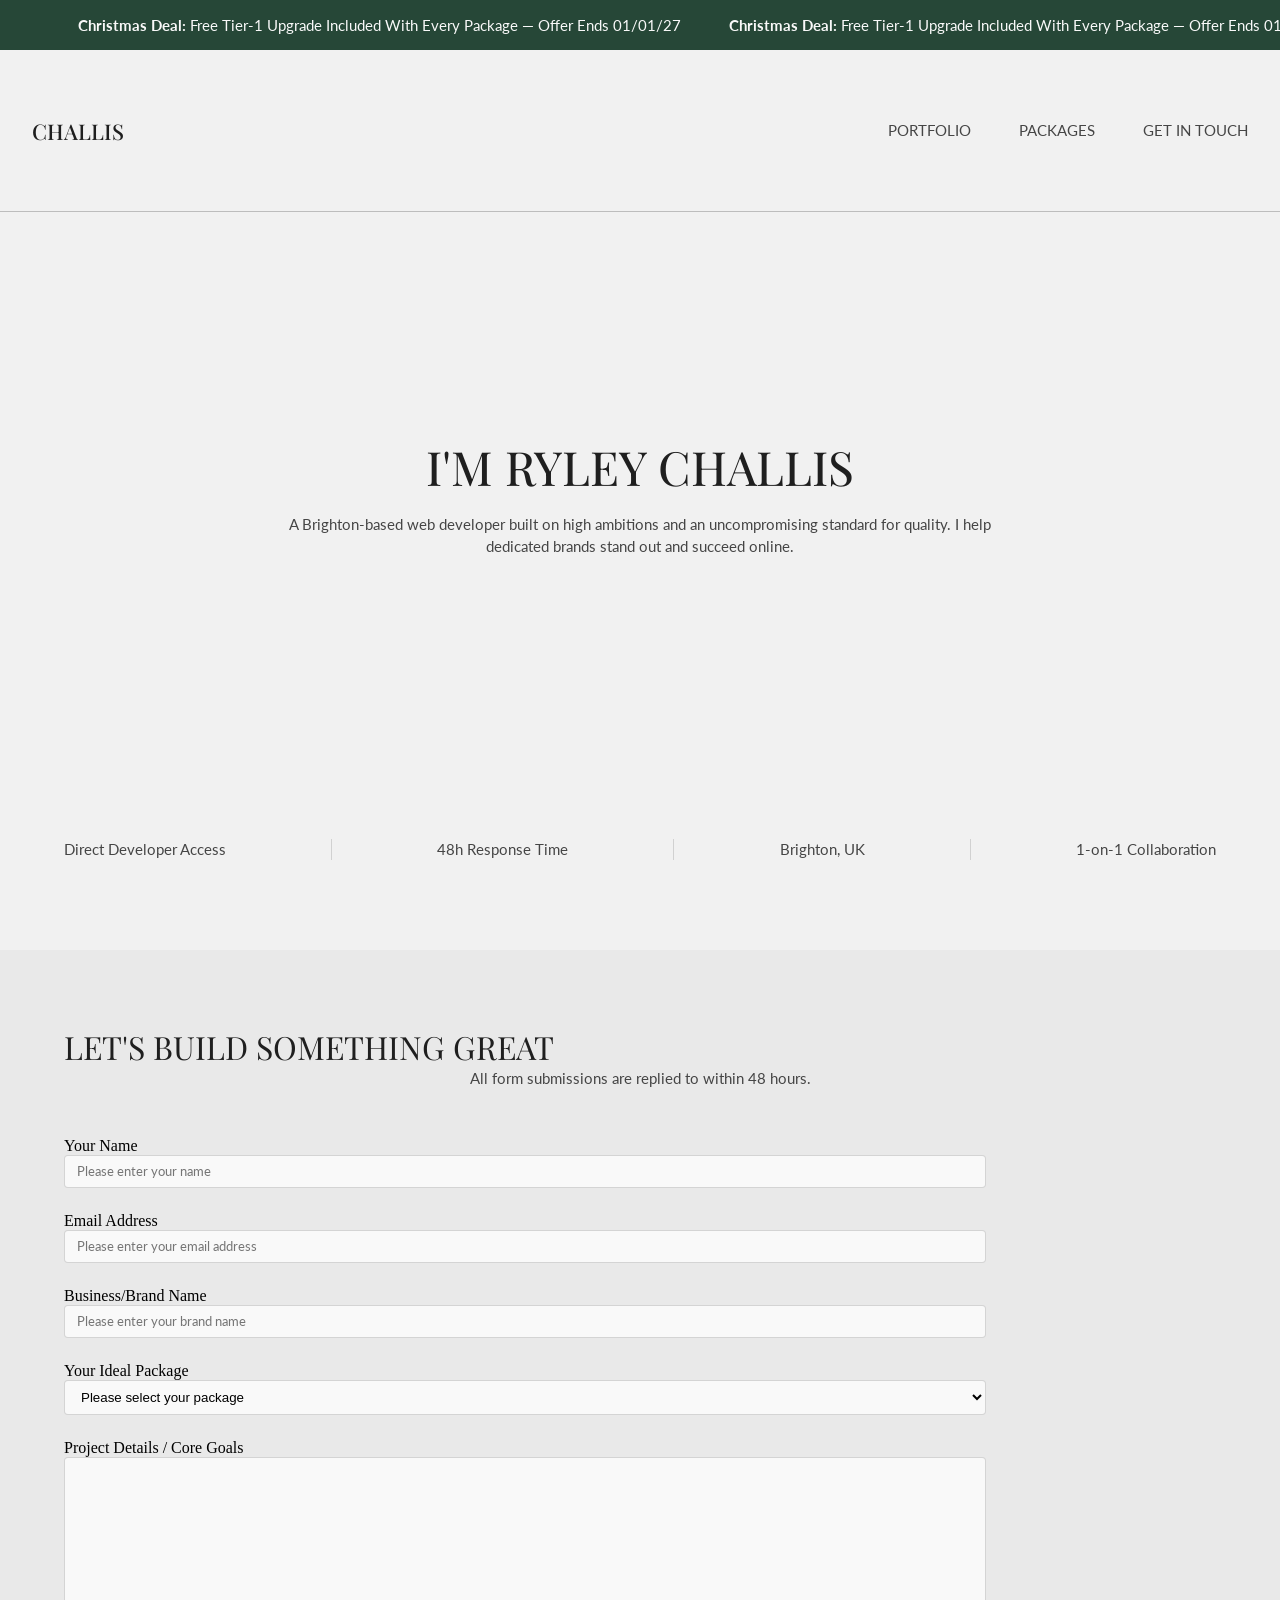
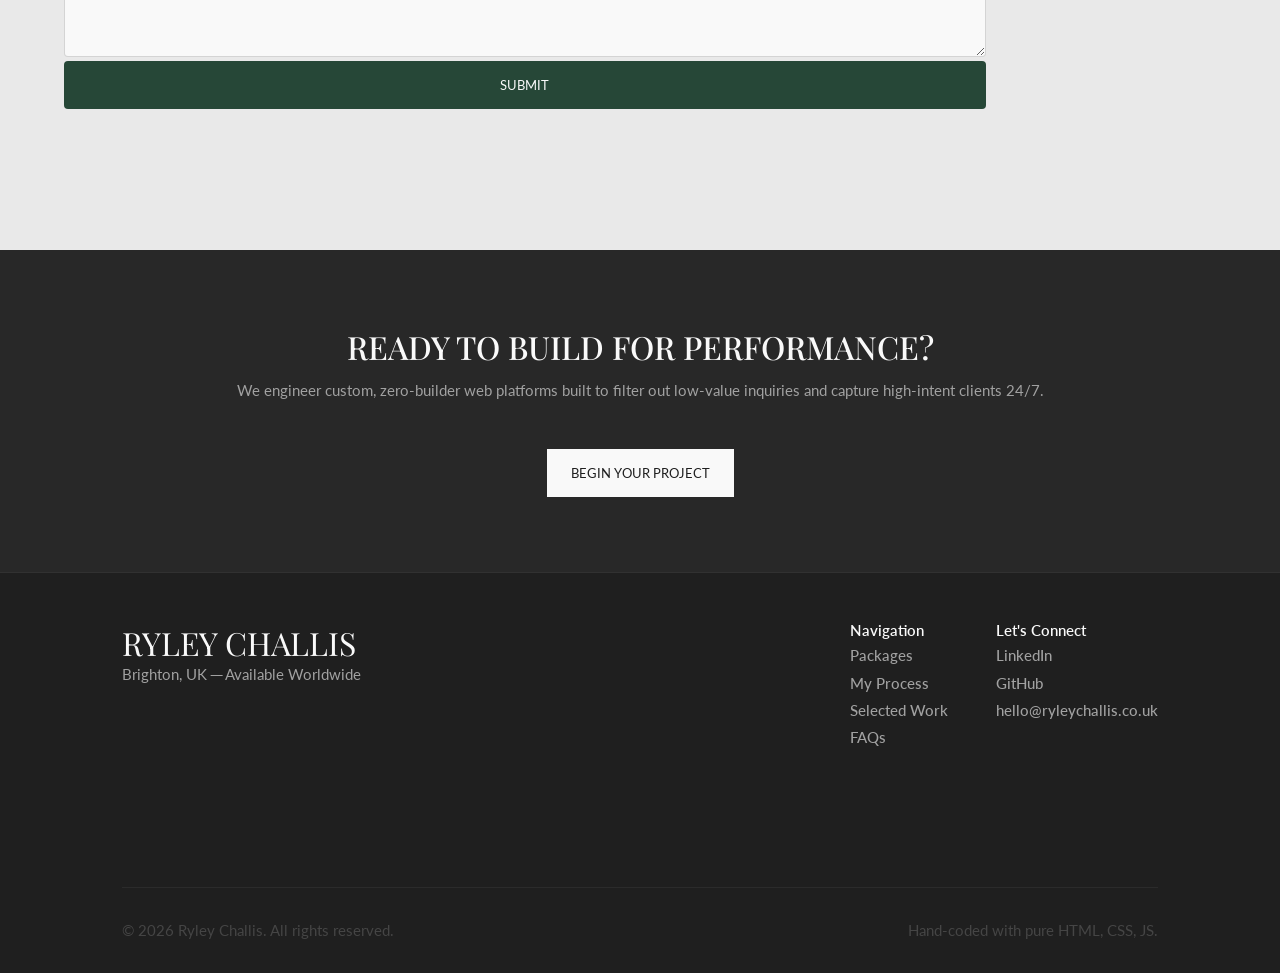
==== contact.html @ 51421d98 "Remove media print and onload to CSS fie links due to decreased performance score" ====
<!DOCTYPE html>
<html lang="en">
<head>
    <meta charset="UTF-8">
    <meta name="viewport" content="width=device-width, initial-scale=1.0">
    <title>Get in Touch | Ryley Challis</title>

    <link rel="preconnect" href="https://fonts.googleapis.com">
    <link rel="preconnect" href="https://fonts.gstatic.com" crossorigin>
    <link href="https://fonts.googleapis.com/css2?family=Lato:ital,wght@0,100;0,300;0,400;0,700;0,900;1,100;1,300;1,400;1,700;1,900&family=Playfair+Display:ital,wght@0,400..900;1,400..900&display=swap" rel="stylesheet">

    <meta name="description" content="Elite digital foundations engineered from scratch for high-intent hospitality and service brands.">

    <link rel="preconnect" href="https://fonts.googleapis.com">
    <link rel="preconnect" href="https://fonts.gstatic.com" crossorigin>
    <link href="https://fonts.googleapis.com/css2?family=Lato:ital,wght@0,100;0,300;0,400;0,700;0,900;1,100;1,300;1,400;1,700;1,900&family=Playfair+Display:ital,wght@0,400..900;1,400..900&display=swap" rel="stylesheet">

    <meta property="og:type" content="website">
    <meta property="og:url" content="https://ryleychallis.co.uk/">
    <meta property="og:site_name" content="Ryley Challis">
    <meta property="og:title" content="Ryley Challis | High-Performance Web Development">
    <meta property="og:description" content="Elite web architecture engineered from scratch for high-intent hospitality and service brands.">
    <meta property="og:image" content="https://ryleychallis.co.uk/assets/opengraph.webp">

    <meta name="twitter:card" content="summary_large_image">
    <meta name="twitter:title" content="Ryley Challis | High-Performance Web Development">
    <meta name="twitter:description" content="Elite web architecture engineered from scratch for high-intent hospitality and service brands.">
    <meta name="twitter:image" content="https://ryleychallis.co.uk/assets/opengraph.webp">

    <link rel="apple-touch-icon" sizes="180x180" href="assets/apple-touch-icon.png">
    <link rel="icon" type="image/png" sizes="32x32" href="assets/favicon-32x32.png">
    <link rel="icon" type="image/png" sizes="16x16" href="assets/favicon-16x16.png">
    <link rel="manifest" href="assets/site.webmanifest">

    <link rel="preload" href="css/styles.css" as="style">
    <link rel="preload" href="css/nav.css" as="style">
    <link rel="preload" href="css/button.css" as="style">
    <link rel="preload" href="css/query.css" as="style">

    <link rel="stylesheet" href="css/styles.css">
    <link rel="stylesheet" href="css/nav.css">
    <link rel="stylesheet" href="css/button.css">
    <link rel="stylesheet" href="css/query.css">
</head>
<body>
    <div id="sidebarOverlay"></div>
    <header>
        <div id="sidebar">
            <div class="sidebar-header">
                <button type="button" id="close-btn" aria-label="Close navigation menu">&times;</button>
                <h3>Challis.</h3>
            </div>
            <ul class="sidebar-links">
                <li><a href="portfolio.html">Portfolio</a></li>
                <li><a href="#process">Process</a></li>
                <li><a href="#packages">Packages</a></li>
                <li><a href="mailto:hello@ryleychallis.co.uk">Get In Touch</a></li>
            </ul>
        </div>
        <div id="announcement">
            <div class="row-container">
                <span><b>Christmas Deal:</b> Free Tier-1 Upgrade Included With Every Package — Offer Ends 01/01/27</span>
                <span><b>Christmas Deal:</b> Free Tier-1 Upgrade Included With Every Package — Offer Ends 01/01/27</span>
                <span><b>Christmas Deal:</b> Free Tier-1 Upgrade Included With Every Package — Offer Ends 01/01/27</span>
            </div>
        </div>
        <nav>
            <button type="button" id="open-btn" aria-label="Open navigation menu">&#9776;</button>
            <a class="nav-logo" href="index.html">Challis</a>
            <ul class="nav-links">
                <li><a href="portfolio.html">Portfolio</a></li>
                <li><a href="#packages">Packages</a></li>
                <li><a href="mailto:hello@ryleychallis.co.uk">Get In Touch</a></li>
            </ul>
        </nav>
    </header>
    <main id="contact-page">
        <section id="hero">
            <div class="container">
                <h1>I'm Ryley Challis</h1>
                <p>A Brighton-based web developer built on high ambitions and an uncompromising standard for quality. I help dedicated brands stand out and succeed online.</p>
                <div class="hero-stats">
                    <div class="stat-item">
                        <p>Direct Developer Access</p>
                    </div>
                    <div class="stat-divider"></div>
                    <div class="stat-item">
                        <p>48h Response Time</p>
                    </div>
                    <div class="stat-divider"></div>
                    <div class="stat-item">
                        <p>Brighton, UK</p>
                    </div>
                    <div class="stat-divider"></div>
                    <div class="stat-item">
                        <p>1-on-1 Collaboration</p>
                    </div>
                </div>
            </div>
        </section>
        <section id="form">
            <div class="container">
                <h2>Let's Build Something Great</h2>
                <p class="subtitle">All form submissions are replied to within 48 hours.</p>
                <form method="post" id="contact-form">
                    <div class="form-container">
                        <div class="form-group">
                            <label for="firstname">Your Name</label>
                            <input type="text" name="client_name" placeholder="Please enter your name" required>
                        </div>
                        <div class="form-group">
                            <label for="emailaddress">Email Address</label>
                            <input type="email" name="client_email" placeholder="Please enter your email address" required>
                        </div>
                        <div class="form-group">
                            <label for="brandname">Business/Brand Name</label>
                            <input type="text" name="brand_name" placeholder="Please enter your brand name" required>
                        </div>
                        <div class="form-group">
                            <label for="package">Your Ideal Package</label>
                            <select name="selected_package" required>
                                <option value="" disabled selected>Please select your package</option>
                                <option value="launch (2500)">Launch Pad (£2,500+)</option>
                                <option value="business (5500)">Business Suite (£5,500+)</option>
                                <option value="bespoke (8250)">Bespoke Suite (£8,250+)</option>
                            </select>
                        </div>
                        <div class="form-group">
                            <label for="projectgoals">Project Details / Core Goals</label>
                            <textarea type="text" name="project_details"></textarea>
                        </div>
                    </div>
                    <button id="submit-btn" type="submit" aria-label="Submit contact form">Submit</button>
                </form>
            </div>
        </section>
    </main>
    <section id="final">
        <div class="container">
            <h2>Ready to Build for Performance?</h2>
            <p>We engineer custom, zero-builder web platforms built to filter out low-value inquiries and capture high-intent clients 24/7.</p>
            <a class="btn-tertiary" href="">Begin Your Project</a>
        </div>
    </section>
    </main>
    <footer>
        <div class="container">
            <div class="row-container">
                <div class="container intro">
                    <h2>RYLEY CHALLIS</h2>
                    <p>Brighton, UK ─ Available Worldwide</p>
                </div>
                <div class="footer-links">
                    <div class="footer-col">
                        <h3>Navigation</h3>
                        <ul>
                            <li><a href="#packages">Packages</a></li>
                            <li><a href="#process">My Process</a></li>
                            <li><a href="#selected">Selected Work</a></li>
                            <li><a href="#faqs">FAQs</a></li>
                        </ul>
                    </div>
                    <div class="footer-col">
                        <h3>Let's Connect</h3>
                        <ul>
                            <li><a href="https://www.linkedin.com/in/ryley-challis-49934a41b">LinkedIn</a></li>
                            <li><a href="https://github.com/RyleyChallis">GitHub</a></li>
                            <li><a href="mailto:hello@ryleychallis.co.uk">hello@ryleychallis.co.uk</a></li>
                        </ul>
                    </div>
                </div>
            </div>
            <div class="footer-bottom">
                <p>© 2026 Ryley Challis. All rights reserved.</p>
                <p>Hand-coded with pure HTML, CSS, JS.</p>
            </div>
        </div>
    </footer>
    <script>
        if (window.history.replaceState) {
            window.history.replaceState(null, null, window.location.href);
        }
    </script>
    <script src="data/script.js"></script>
    <script src="data/contact.js" defer></script>
</body>
</html>
---- css/styles.css ----
* {
    box-sizing: border-box;
}

html, body {
    margin: 0;
    padding: 0;
    width: 100%;
    max-width: 100%;
    overflow-x: hidden;
    position: relative;
}

html {
     width: 100vw;
     overflow-x: hidden;
}

body.no-scroll,
html.no-scroll {
  overflow: hidden;
}

section {
    min-height: 100vh;

    &:nth-child(1),
    &:nth-child(6),
    &:nth-child(7) {
        background-color: var(--bg-one);
  }

    &:nth-child(2),
    &:nth-child(3),
    &:nth-child(4),
    &:nth-child(5) {
        background-color: var(--bg-two);
    }
}

::placeholder {
    font-family: var(--ff-body);
}

.container {
    display: flex;
    flex-direction: column;
    align-items: flex-start;
    justify-content: center;
    max-width: 90%;
    margin: 0 auto;

    .row-container {
        max-width: none;
    }
}

.row-container {
    display: flex;
    align-items: center;
    justify-content: space-between;
    max-width: 90%;
    margin: 0 auto;
}

h1 {
    font-size: var(--fs-h1);
    font-family: var(--ff-heading);
    font-weight: 450;
    color: var(--black);
    margin: 0;
}

h2 {
    font-size: var(--fs-h2);
    font-family: var(--ff-heading);
    font-weight: 300;
    color: var(--black);
    
    margin: 0 auto;
    padding: 75px 0;
    text-transform: uppercase;
}

h3 {
    font-size: var(--fs-h3);
    font-family: var(--ff-heading);
    font-weight: 350;
    color: var(--black);
    text-transform: uppercase;
    margin: 0;
}

h4 {
    font-size: var(--fs-h4);
    font-family: var(--ff-heading);
    font-weight: 350;
    color: var(--black);
    text-transform: uppercase;
    margin: 0;
}

p {
    font-size: var(--fs-p);
    font-family: var(--ff-body);
    font-weight: 400;
    color: var(--grey);
    margin: 0;
    line-height: 1.4;
    letter-spacing: 3%;
}

ul {
    padding: 0;
    margin: 0;
    list-style: none;
    
    display: flex;
    flex-direction: column;
    gap: 24px;

    li {
        font-size: var(--fs-p);
        font-family: var(--ff-body);
        color: var(--grey);
        margin: 0;
        line-height: 1.4;
        letter-spacing: 3%;
    }
}

img {
    user-select: none;
}

.desktop-only {
    display: none;
}

.mobile-only {
    display: block;
}

:root {
    --black: #1f1f1f;
    --grey: #454545;
    --border: #4545454e;
    --white: #f9f9f9;
    --bg-one: #f1f1f1;
    --bg-two: #e9e9e9;
    --green: #264737;

    --fs-h1: clamp(2.2rem, 6vw, 2.95rem);
    --fs-h2: clamp(1.8rem, 4.5vw, 2rem);
    --fs-h3: clamp(1.215rem, 2.45vw, 1.35rem);
    --fs-h4: clamp(1rem, 2.15vw, 1.15rem);
    --fs-p: clamp(0.9rem, 2vw, 0.95rem);
    --fs-btn: clamp(0.7rem, 1vw, 0.8rem);

    --ff-heading: 'Playfair Display', serif;
    --ff-body: 'Lato', sans-serif;
    interpolate-size: allow-keywords;
}

#final {
    border-bottom: 1.8px solid var(--border);
}

#hero {
    display: flex;
    flex-direction: column;
    justify-content: center;
    align-items: center;
    position: relative;

    .container {
        display: flex;
        flex-direction: column;
        align-items: center;
        max-width: 90%;

        gap: 24px;
        text-align: center;

        h1 {
            max-width: 80%;
            text-transform: uppercase;
            line-height: 1;
            letter-spacing: 3%;
        }

        p {
            max-width: clamp(70%, 72.5vw, 95%);

            a {
                color: inherit;
                font-weight: 600;
            }
        }
        .hero-stats {
            display: flex;
            position: absolute;
            bottom: 10%;
            gap: clamp(1rem, 3vw, 3rem); 
            width: 90%;
            justify-content: center;
            align-items: center;

            .stat-divider {
                width: 1px;
                align-self: stretch;
                background-color: #d1d1d1;
                margin: 0 auto;
            }

            .stat-item {
                white-space: nowrap;
            }
        }
    }
}

#trust {
  display: flex;
  overflow: hidden;
  min-height: 15vh;
  background-color: var(--black);
  width: 100%;

  .trust-track {
    display: flex;
    width: max-content;
    animation: marquee 16s linear infinite;

    h2 {
        padding: 0;
        font-size: var(--fs-h3);
    }
  }

  .marquee-content {
    display: flex;
    align-items: center;
    gap: 4rem;
    padding-right: 48px;
    flex-shrink: 0;

    h2 {
      color: var(--white);
      font-weight: 500;
      height: fit-content;
    }
  }
}

@keyframes marquee {
  0% {
    transform: translateX(0%);
  }
  100% {
    transform: translateX(-50%);
  }
}

#packages {
    scroll-margin-top: -60px;
    padding-bottom: 75px;

    .container {
        max-width: 90%;
    }
    .row-container {
        align-items: stretch;
        gap: 48px;
        padding-bottom: 48px;
    }
    .package-card {
        display: flex;
        flex-direction: column;
        justify-content: space-between;
        align-items: flex-start;

        max-width: 450px;

        li.addon-feature {
            font-weight: bold;
        }

        .btn-primary {
            margin: 24px auto 0 0;
            font-size: 0.9rem;
            padding: 0.8rem 1.4rem;
            text-align: center;
        }
    }

    .card-divider {
        width: 1px;
        align-self: stretch;
        background-color: #d1d1d1;
        margin: 0 auto;
    }

    .retainer-item {
        border-bottom: 1px solid #d1d1d1;
        width: 95%;
        margin: 0 auto;

        &.active {
            background-color: #e0e0e0;
            padding-bottom: 48px;
        }

        .retainer-button {
            width: 100%;
            background: none;
            border: none;
            padding: 24px 0;
            
            font-size: clamp(1rem, 3vw, 1.2rem);
            font-family: var(--ff-heading);
            font-weight: 450;
            text-transform: uppercase;
            cursor: pointer;
            transition: background-color 0.3s ease;
        }
            &.active .retainer-block {
                max-height: 900px;
                padding: 0 0 0 48px;
                overflow: auto;
            }
        
        .retainer-block {
            max-height: 0;
            margin: 0 auto;
            overflow: hidden;
            transition: max-height 0.35s ease-out, padding 0.35s ease-out, background-color 0.2s ease;
            padding: 0 0 0 48px;
            background-color: #e0e0e0;

            display: flex;
            flex-direction: column;
            gap: 48px;

            font-size: var(--fs-p);

            .retainer-group {
                ul {
                    gap: 6px;
                    list-style-type: disc;
                }
                li {
                    a {
                        color: inherit;
                        font-weight: 600;
                    }
                }
            }
        }
    }
}

#process {
    min-height: 50vh;
    scroll-margin-top: 120px;

    .container {
        .row-container {
            .process-item {
                p {
                    max-width: 90%;
                }
            }
        }
    }
}

#selected {
    min-height: auto;
    padding: 75px 0 48px 0;
    scroll-margin-top: 60px;
        
    .container {
        justify-content: flex-start;
        margin-right: auto;

        h2.desktop-only,
        h2.mobile-only {
            margin-right: auto;
            margin-left: 0;
            max-width: 20ch;
            padding-bottom: 0;
        }

        .row-container {
            align-items: flex-end;
            gap: 48px;

            .selected-text {
                display: flex;
                flex-direction: column;
                gap: 48px;
                
                .block {
                    display: flex;
                    flex-direction: column;

                    a.desktop-btn {
                        margin-top: 24px;
                    }
                }
            }
            a.mobile-btn {
                display: none;
            }

            .selected-image {
                img {
                    aspect-ratio: 16 / 9;
                    max-width: 550px;
                    border-radius: 4px;
                    box-shadow: 3px 2px 25px color-mix(in srgb, var(--black) 20%, transparent);
                }
            }
        }
    }
}

#comparison {
    min-height: auto;
    padding-bottom: 75px;

    .container {
        width: 100%;
    }

    .row-container {
        padding: 0 24px;
        justify-content: center;
        width: 100%;
    }

    .comparison-wrapper {
        display: flex;
        width: min(100%, 960px);
        gap: 48px;
        align-items: stretch;
    }

    .comparison-card {
        flex: 1;
        min-width: 0;
        width: auto;

        .comparison-header {
            display: flex;
            flex-direction: column;

            span {
                font-size: clamp(0.7rem, 1vw, 0.95rem);
                font-family: var(--ff-body);
                font-weight: 550;
                color: var(--grey);
                opacity: 0.5;
                text-transform: uppercase;
                letter-spacing: -1%;
            }
        }
    }

    .list-spacer {
        background-color: #d1d1d1;
        width: 100%;
        height: 1px;
    }

    .card-divider {
        width: 1px;
        align-self: stretch;
        background-color: #d1d1d1;
        flex-shrink: 0;
    }
}

#faqs {
    padding-bottom: 75px;

    .container {
        max-width: 95%;

        h2 {
            padding-bottom: 12px;
            text-align: center;
        }

        .faq-item {
            border-bottom: 1px solid #d1d1d1;
            margin-left: auto;
            margin-right: auto;

            .faq-question {
                width: 100%;
                background: none;
                border: none;
                padding: 24px 0 24px 0;
                
                font-size: clamp(1rem, 3vw, 1.2rem);
                font-family: var(--ff-heading);
                font-weight: 450;
                text-transform: uppercase;
                cursor: pointer;
                transition: background-color 0.3s ease;
            }
            .faq-answer {
                max-height: 0;
                margin: 0 auto;
                overflow: hidden;
                transition: min-height 0.3s ease-out, padding 0.3s ease-out, background-color 0.2s ease;
                padding: 0;
                text-align: center;
                background-color: #e0e0e0;

                font-size: var(--fs-p);

                p {
                    max-width: 90%;
                    margin: 0 auto;

                    a {
                        color: inherit;
                        font-weight: 600;
                    }
                }
            }

            &.active {
                background-color: #e0e0e0;
            }

            &.active .faq-answer {
                min-height: 90px;
            }
        }
    }
}

#final {
    background-color: #282828;
    padding-bottom: 75px;
    min-height: auto;

    h2 {
        color: var(--white);
        padding-bottom: 12px;
        font-weight: 500;
        text-align: center;
    }
    p {
        color: #a1a1a1;
        max-width: clamp(85%, 70vw, 650px);
        margin: 0 auto;
        text-align: center;
    }

    a {
        margin: 48px auto 0 auto;
    }
}

/* INDEX.HTML END */
/* PORTFOLIO.HTML START */

#portfolio-page {
    #tipsy, 
    #cortile {
        min-height: auto;
        padding: 75px 0 48px 0;

        .row-container {
            gap: 48px;
        }

        .project-text {
            display: flex;
            flex-direction: column;
            gap: 24px;

            .section-header {
                display: flex;
                flex-direction: column;

                h2 {
                    padding-bottom: 0;
                    padding-top: 0;
                    margin: 0;
                }
            }
            .project-details {
                display: flex;
                flex-direction: column;
                max-width: none;
                gap: 24px;

                ul {
                    gap: 6px;
                    list-style-type: disc;
                    padding-left: 48px;

                    li {
                        font-weight: 500;
                        color: var(--black);
                    }
                }
            }
        }
        .project-image img {
            max-width: 550px;
            border-radius: 4px;
            box-shadow: 5px 5px 20px rgba(0, 0, 0, 0.15);
        }
    }
    #cortile {
        padding-bottom: 75px;
    }
    #final {
        padding-bottom: 54px;

        h2 {
            max-width: 50%;
            text-align: center;
            padding-bottom: 12px;
        }
        p {
            max-width: 60%;
        }
    }
}

/* END OF PORTFOLIO.HTML */
/* BEGINNING OF PROJECT.HTML */

#challenge {
    min-height: auto;
    padding: 75px 0;
    
    .main-wrapper {
        gap: 24px;
        align-items: flex-start;

        .container {
            gap: 24px;
            text-align: left;

            h2 {
                padding: 0 0 24px 0;
                margin-right: auto;
                margin-left: 0;
                padding-bottom: 0;
                max-width: clamp(65%, 70vw, 80%);
            }
        }
        img {
            max-width: 550px;
            border-radius: 4px;
            box-shadow: 3px 2px 25px color-mix(in srgb, var(--black) 20%, transparent);
        }
    }
    #final {
        h2 {
            max-width: clamp(65%, 70vw, 80%);
        }
    }
}

#contact-page {
    #hero {
        p {
            max-width: clamp(70%, 72.5vw, 75%);
        }
    }
    #form {
        padding-bottom: 75px;

        h2 {
            margin: 0 auto 0 0;
            padding-bottom: 0;
        }
        p.subtitle {
            padding-bottom: 48px;
        }
        form {
            max-width: 100%;
            width: 100%;

            .form-container {
                display: flex;
                flex-direction: column;
                gap: 24px;
                max-width: 80%;

                input,
                select,
                textarea {
                    width: 100%;
                    padding: 8px 12px;
                    border-radius: 4px;

                    background-color: var(--white);
                    border: 1.8px solid rgba(0, 0, 0, 0.15);

                    &:focus {
                        border-color: rgba(0, 0, 0, 0.35);
                        outline: none;
                    }
                }
                textarea {
                    min-height: 200px;
                }
            }
        }
        #submit-btn {
            border-radius: 4px;
            max-width: 80%;
            cursor: pointer;
        }
    }
}

/* BEGINNING OF UNIVERSAL FOOTER CSS */ 

footer {
    background-color: var(--black);
    height: 400px;

    .row-container {
        align-items: flex-start;
        justify-content: space-between;
        padding-top: 48px;
        width: 90%;
        margin: 0 auto;

        .intro {
            margin-right: auto;
            margin-left: 0;
            
            h2 {
                color: var(--white);
                padding: 0;
                margin-left: 0;
            }
            p {
                color: #a1a1a1;
            }
        }
        .footer-links {
            display: flex;
            gap: 48px;
            align-items: flex-start;

            .footer-col {
                display: flex;
                flex-direction: column;
                height: fit-content;
                gap: 6px;

                h3 {
                    font-size: var(--fs-p);
                    font-family: var(--ff-body);
                    text-transform: none;
                    font-weight: 600;
                    color: var(--white);
                }

                ul {
                    padding: 0;
                    display: flex;
                    flex-direction: column;
                    gap: 6px;

                    li {
                        a {
                            font-size: var(--fs-li);
                            font-family: var(--ff-body);
                            font-weight: 500;
                            color: #a1a1a1;
                            text-decoration: none;
                            white-space: nowrap;
                            transition: color 0.2s ease;
                        }
                    }
                }
            }
        }
    }
    .footer-bottom {
        display: flex;
        align-items: center;
        justify-content: space-between;
        border-top: 1px solid var(--border);
        padding: 32px 0;
        
        color: var(--border);
        white-space: nowrap;
        margin: 0 auto;
        width: 90%;
    }
}

footer > .container {
    height: 100%;
    display: flex;
    flex-direction: column;
    justify-content: space-between;
}
---- css/nav.css ----
#announcement {
    width: 100%;
    background-color: var(--green);
    color: var(--white);
    padding: 16px;

    font-size: var(--fs-p);
    font-family: var(--ff-body);

    z-index: 9999;
    
    .row-container {
        display: flex;
        animation: marquee 13s linear infinite;
        white-space: nowrap;
        gap: 48px;

        @keyframes marquee {
            0% {
                transform: translateX(0%);
            }
            100% {
                transform: translateX(-50%);
            }
        }
    }
}

nav {
    display: flex;
    align-items: center;
    justify-content: space-between;
    position: absolute;
    z-index: 9998;

    width: 100%;
    height: 18vh;
    padding: 0 2.5%;
    border-bottom: 1px solid var(--border);

    .nav-logo {
        font-size: var(--fs-h3);
        font-family: var(--ff-heading);
        font-weight: 500;
        color: var(--black);

        text-decoration: none;
        text-transform: uppercase;
    }
    .nav-links {
        display: flex;
        flex-direction: row;
        align-items: center;
        gap: 3rem;
        text-transform: uppercase;

        li {
            a {
                text-decoration: none;
                color: var(--grey);
                transition: color 0.2s ease;
            }
        }
    }
    button {
        display: none;
        background-color: transparent;
        border: none;
        font-size: var(--fs-h3);
        line-height: 1;
    }
}

#sidebar {
  position: fixed;
  top: 0;
  left: 0;
  height: 100vh;
  transform: translateX(-100%);
  visibility: hidden;
  pointer-events: none;
  transition: transform 0.3s cubic-bezier(0.16, 1, 0.3, 1), visibility 0.3s;
}

#sidebarOverlay {
  position: fixed;
  top: 0;
  left: 0;
  width: 100vw;
  height: 100vh;
  background-color: rgba(0, 0, 0, 0.7);
  
  visibility: hidden;
  pointer-events: none;
  opacity: 0;
  transition: opacity 0.3s ease, visibility 0.3s;
  z-index: 9999;
}

#sidebarOverlay.active {
  visibility: visible;
  pointer-events: auto;
  opacity: 1;
}

#sidebar.active {
  transform: translateX(0);
  visibility: visible;
  pointer-events: auto;
  background-color: var(--white);
  max-width: 80vw;
  width: 100%;
  z-index: 9999;


    .sidebar-header {
        display: flex;
        align-items: center;
        justify-content: space-between;
        position: relative;
        max-width: 40%;
        padding: 5vh 12px;
        gap: 12px;

        button {
            background-color: transparent;
            border: none;
            font-size: var(--fs-h2);
            color: var(--grey);
            flex-shrink: 0;
        }
    }
    .sidebar-links {
        position: absolute;
        top: 50%;
        left: 50%;
        transform: translate(-50%, -50%);
        width: 100%;
        text-align: left;
        list-style: none;
        margin: 0;
        padding-left: 24px;
        text-transform: uppercase;

        a {
            text-decoration: none;
            color: var(--grey);
        }
    }
}
---- css/button.css ----
.btn-primary,
#submit-btn {
    background-color: var(--green);
    border: none;
    color: var(--white);

    padding: 16px 24px;
    text-decoration: none;
    white-space: nowrap;
    width: 100%;

    display: flex;
    align-items: center;
    justify-content: center;
    user-select: none;

    font-size: var(--fs-btn);
    font-family: var(--ff-body);
    text-transform: uppercase;
    transition: background-color 0.3s ease;
}

.btn-secondary {
    color: var(--black);
    opacity: 0.75;

    display: flex;
    align-items: center;

    text-decoration: none;
    white-space: nowrap;
    max-width: fit-content;

    font-size: var(--fs-btn);
    font-family: var(--ff-body);
    text-transform: uppercase;
    transition: opacity 0.2s ease, background-color 0.2s ease, color 0.2s ease, border-color 0.2s ease;
}

.btn-tertiary {
    background-color: var(--white);
    border: 1.5px solid var(--black);
    color: var(--black);

    padding: 16px 24px;
    text-decoration: none;
    white-space: nowrap;
    max-width: fit-content;
    user-select: none;

    font-size: var(--fs-btn);
    font-family: var(--ff-body);
    text-transform: uppercase;
    transition: background-color 0.3s ease, color 0.3s ease;
}

.hero-actions {
    display: flex;
    align-items: center;
    gap: 24px;
    margin: 0 auto;
}

.final-actions {
    display: flex;
    align-items: center;
    gap: 24px;
    margin: 0 auto;

    .btn-secondary {
        border: 1.8px solid var(--white);
        color: var(--white);
        padding: 15px 23px;
    }
}

#final .btn-tertiary {
    border: none;
}
---- css/query.css ----
@media (hover: hover) {
    .btn-primary:hover,
    #submit-btn:hover {
        background-color: var(--black);
    }
    .btn-secondary:hover {
        opacity: 1;
    }
    .btn-secondary:hover svg {
        transform: translateX(3px);
    }
    .btn-tertiary:hover {
        background-color: var(--black);
        color: var(--white);
    }
    .final-actions {
        display: flex;
        align-items: center;
        gap: 24px;
        margin: 0 auto;

        .btn-secondary {
            border: 1.8px solid var(--white);
            color: var(--white);
            padding: 15px 23px;

            &:hover {
                border-color: var(--black);
                background-color: var(--black);
                color: var(--white);
                opacity: 1;
            }
        }
    }
    #final .btn-tertiary:hover {
        background-color: var(--grey);
    }
    .retainer-button:hover,
    .faq-question:hover {
        background-color: #e0e0e0;
    }
    #final a:hover {
        filter: brightness(80%);
    }
    .footer-links ul li a:hover {
        color: var(--white);
    }
    .nav-links li a:hover {
        color: var(--black);
    }
}

@media (min-width: 1250px) {
    .desktop-only {
        display: block;
    }
    .mobile-only {
        display: none;
    }
    .mobile-btn {
        display: none;
    }
}

@media (max-width: 1250px) {
    #packages .row-container,
    #selected .row-container,
    #process .row-container,
    #challenge .row-container {
        flex-direction: column;
        gap: 48px;

        a.mobile-btn {
            display: block;
        }
        a.desktop-btn {
            display: none;
        }
        .project-image img {
            max-width: 100%;
        }
    }
    .mobile-btn {
        display: block;
    }
    .desktop-btn {
        display: none;
    }
    #challenge {
        h2 {
            text-align: center;
            margin: 0 auto 75px auto !important;
        }
        h3 {
            text-align: center;
        }
    }
    #selected .desktop-only {
        display: none;
    }
    #selected .mobile-only {
        display: block;
    }

    #selected .selected-image img {
        max-width: 100% !important; 
        display: flex;
        margin: 0 auto;
    }

    #packages .package-card {
        max-width: none !important;
    }

    .package-divider {
        width: 90% !important;
        height: 1px;
        align-self: auto;
        margin: 40px 0;
    }
    #selected,
    #tipsy,
    #cortile {
        a.mobile-btn {
            display: block;
            margin: 0 auto;
        }
        a.desktop-btn {
            display: none;
        }
    }
    #tipsy .row-container {
        flex-direction: column;

        img {
            max-width: 100% !important;
            display: flex;
            margin: 0 auto;
        }
    }
    #cortile .row-container {
        flex-direction: column-reverse;

        img {
            max-width: 80% !important;
            display: flex;
            margin: 0 auto;
        }
    }
}

@media (max-width: 892px) {
    #comparison .comparison-wrapper {
        flex-direction: column;
        width: 100%;
        align-items: flex-start;
        text-align: left;

        .comparison-card {
            width: 90% !important;
        }
    }
}


@media (max-width: 863px) {
    footer {
        min-height: 450px;
    }
    footer .row-container {
        flex-direction: column;
        gap: 48px;
    }
}

@media (min-width: 768px) {
    #packages .retainer-item ul {
        padding-left: 48px;

        li {
            margin: 0 auto 0 0;
            max-width: 80%;
        }
    }
    p.subtitle {
        padding-bottom: 75px;
        max-width: clamp(85%, 87.5vw, 90%);
        margin: 0 auto;
        text-align: center;
    }
}

@media (max-width: 768px) {
    #announcement .row-container {
        animation: marquee 5s linear infinite;
    }
    #comparison .row-container {
        padding-left: 0;
    }
    #submit-btn {
        max-width: 100% !important;
    }
    #contact-page #form form .form-container {
        max-width: 100%;
    }
    h2 {
        text-align: left !important;
        margin-left: 0;
    }
    p.subtitle {
        text-align: left;
        margin-left: 0;
        padding-left: 12px;
        padding-bottom: 48px;
    }
    #process h2,
    #selected h2 {
        padding-top: 0;
    }
    nav {
        padding: 0 12px;
        height: 10vh;
        justify-content: flex-start;
        align-items: center;
        gap: 12px;
        
        .nav-links li a {
            display: none;
        }

        button#open-btn {
            display: block;
        }

        .nav-logo {
            line-height: 1;
        }
    }
    .retainer-item ul li {
        margin: 0;
        max-width: 95%;
    }
    footer .footer-bottom {
        flex-direction: column;
    }
    #hero {
        .hero-stats {
            visibility: hidden;
        }
    }
    .faq-question {
        text-align: left;
    }
    #tipsy ul,
    #cortile ul {
        padding-left: 24px !important;
    }
    #final h2 {
        padding-left: 0;
    }
    #portfolio-page {
        #final h2 {
            max-width: 90%;
        }
        #final p {
            max-width: 90%;
        }
    }
    #contact-page {
        p.subtitle {
            padding-left: 0;
        }
    }
    #final p,
    #final a {
        margin-left: 0;
        text-align: left;
    }
    footer .container {
        padding-left: 0;
        max-width: 100%;
    }
}

@media (max-width: 605px) {
    .hero-actions {
        display: flex;
        flex-direction: column;
    }
}
---- css/styles.css ----
* {
    box-sizing: border-box;
}

html, body {
    margin: 0;
    padding: 0;
    width: 100%;
    max-width: 100%;
    overflow-x: hidden;
    position: relative;
}

html {
     width: 100vw;
     overflow-x: hidden;
}

body.no-scroll,
html.no-scroll {
  overflow: hidden;
}

section {
    min-height: 100vh;

    &:nth-child(1),
    &:nth-child(6),
    &:nth-child(7) {
        background-color: var(--bg-one);
  }

    &:nth-child(2),
    &:nth-child(3),
    &:nth-child(4),
    &:nth-child(5) {
        background-color: var(--bg-two);
    }
}

::placeholder {
    font-family: var(--ff-body);
}

.container {
    display: flex;
    flex-direction: column;
    align-items: flex-start;
    justify-content: center;
    max-width: 90%;
    margin: 0 auto;

    .row-container {
        max-width: none;
    }
}

.row-container {
    display: flex;
    align-items: center;
    justify-content: space-between;
    max-width: 90%;
    margin: 0 auto;
}

h1 {
    font-size: var(--fs-h1);
    font-family: var(--ff-heading);
    font-weight: 450;
    color: var(--black);
    margin: 0;
}

h2 {
    font-size: var(--fs-h2);
    font-family: var(--ff-heading);
    font-weight: 300;
    color: var(--black);
    
    margin: 0 auto;
    padding: 75px 0;
    text-transform: uppercase;
}

h3 {
    font-size: var(--fs-h3);
    font-family: var(--ff-heading);
    font-weight: 350;
    color: var(--black);
    text-transform: uppercase;
    margin: 0;
}

h4 {
    font-size: var(--fs-h4);
    font-family: var(--ff-heading);
    font-weight: 350;
    color: var(--black);
    text-transform: uppercase;
    margin: 0;
}

p {
    font-size: var(--fs-p);
    font-family: var(--ff-body);
    font-weight: 400;
    color: var(--grey);
    margin: 0;
    line-height: 1.4;
    letter-spacing: 3%;
}

ul {
    padding: 0;
    margin: 0;
    list-style: none;
    
    display: flex;
    flex-direction: column;
    gap: 24px;

    li {
        font-size: var(--fs-p);
        font-family: var(--ff-body);
        color: var(--grey);
        margin: 0;
        line-height: 1.4;
        letter-spacing: 3%;
    }
}

img {
    user-select: none;
}

.desktop-only {
    display: none;
}

.mobile-only {
    display: block;
}

:root {
    --black: #1f1f1f;
    --grey: #454545;
    --border: #4545454e;
    --white: #f9f9f9;
    --bg-one: #f1f1f1;
    --bg-two: #e9e9e9;
    --green: #264737;

    --fs-h1: clamp(2.2rem, 6vw, 2.95rem);
    --fs-h2: clamp(1.8rem, 4.5vw, 2rem);
    --fs-h3: clamp(1.215rem, 2.45vw, 1.35rem);
    --fs-h4: clamp(1rem, 2.15vw, 1.15rem);
    --fs-p: clamp(0.9rem, 2vw, 0.95rem);
    --fs-btn: clamp(0.7rem, 1vw, 0.8rem);

    --ff-heading: 'Playfair Display', serif;
    --ff-body: 'Lato', sans-serif;
    interpolate-size: allow-keywords;
}

#final {
    border-bottom: 1.8px solid var(--border);
}

#hero {
    display: flex;
    flex-direction: column;
    justify-content: center;
    align-items: center;
    position: relative;

    .container {
        display: flex;
        flex-direction: column;
        align-items: center;
        max-width: 90%;

        gap: 24px;
        text-align: center;

        h1 {
            max-width: 80%;
            text-transform: uppercase;
            line-height: 1;
            letter-spacing: 3%;
        }

        p {
            max-width: clamp(70%, 72.5vw, 95%);

            a {
                color: inherit;
                font-weight: 600;
            }
        }
        .hero-stats {
            display: flex;
            position: absolute;
            bottom: 10%;
            gap: clamp(1rem, 3vw, 3rem); 
            width: 90%;
            justify-content: center;
            align-items: center;

            .stat-divider {
                width: 1px;
                align-self: stretch;
                background-color: #d1d1d1;
                margin: 0 auto;
            }

            .stat-item {
                white-space: nowrap;
            }
        }
    }
}

#trust {
  display: flex;
  overflow: hidden;
  min-height: 15vh;
  background-color: var(--black);
  width: 100%;

  .trust-track {
    display: flex;
    width: max-content;
    animation: marquee 16s linear infinite;

    h2 {
        padding: 0;
        font-size: var(--fs-h3);
    }
  }

  .marquee-content {
    display: flex;
    align-items: center;
    gap: 4rem;
    padding-right: 48px;
    flex-shrink: 0;

    h2 {
      color: var(--white);
      font-weight: 500;
      height: fit-content;
    }
  }
}

@keyframes marquee {
  0% {
    transform: translateX(0%);
  }
  100% {
    transform: translateX(-50%);
  }
}

#packages {
    scroll-margin-top: -60px;
    padding-bottom: 75px;

    .container {
        max-width: 90%;
    }
    .row-container {
        align-items: stretch;
        gap: 48px;
        padding-bottom: 48px;
    }
    .package-card {
        display: flex;
        flex-direction: column;
        justify-content: space-between;
        align-items: flex-start;

        max-width: 450px;

        li.addon-feature {
            font-weight: bold;
        }

        .btn-primary {
            margin: 24px auto 0 0;
            font-size: 0.9rem;
            padding: 0.8rem 1.4rem;
            text-align: center;
        }
    }

    .card-divider {
        width: 1px;
        align-self: stretch;
        background-color: #d1d1d1;
        margin: 0 auto;
    }

    .retainer-item {
        border-bottom: 1px solid #d1d1d1;
        width: 95%;
        margin: 0 auto;

        &.active {
            background-color: #e0e0e0;
            padding-bottom: 48px;
        }

        .retainer-button {
            width: 100%;
            background: none;
            border: none;
            padding: 24px 0;
            
            font-size: clamp(1rem, 3vw, 1.2rem);
            font-family: var(--ff-heading);
            font-weight: 450;
            text-transform: uppercase;
            cursor: pointer;
            transition: background-color 0.3s ease;
        }
            &.active .retainer-block {
                max-height: 900px;
                padding: 0 0 0 48px;
                overflow: auto;
            }
        
        .retainer-block {
            max-height: 0;
            margin: 0 auto;
            overflow: hidden;
            transition: max-height 0.35s ease-out, padding 0.35s ease-out, background-color 0.2s ease;
            padding: 0 0 0 48px;
            background-color: #e0e0e0;

            display: flex;
            flex-direction: column;
            gap: 48px;

            font-size: var(--fs-p);

            .retainer-group {
                ul {
                    gap: 6px;
                    list-style-type: disc;
                }
                li {
                    a {
                        color: inherit;
                        font-weight: 600;
                    }
                }
            }
        }
    }
}

#process {
    min-height: 50vh;
    scroll-margin-top: 120px;

    .container {
        .row-container {
            .process-item {
                p {
                    max-width: 90%;
                }
            }
        }
    }
}

#selected {
    min-height: auto;
    padding: 75px 0 48px 0;
    scroll-margin-top: 60px;
        
    .container {
        justify-content: flex-start;
        margin-right: auto;

        h2.desktop-only,
        h2.mobile-only {
            margin-right: auto;
            margin-left: 0;
            max-width: 20ch;
            padding-bottom: 0;
        }

        .row-container {
            align-items: flex-end;
            gap: 48px;

            .selected-text {
                display: flex;
                flex-direction: column;
                gap: 48px;
                
                .block {
                    display: flex;
                    flex-direction: column;

                    a.desktop-btn {
                        margin-top: 24px;
                    }
                }
            }
            a.mobile-btn {
                display: none;
            }

            .selected-image {
                img {
                    aspect-ratio: 16 / 9;
                    max-width: 550px;
                    border-radius: 4px;
                    box-shadow: 3px 2px 25px color-mix(in srgb, var(--black) 20%, transparent);
                }
            }
        }
    }
}

#comparison {
    min-height: auto;
    padding-bottom: 75px;

    .container {
        width: 100%;
    }

    .row-container {
        padding: 0 24px;
        justify-content: center;
        width: 100%;
    }

    .comparison-wrapper {
        display: flex;
        width: min(100%, 960px);
        gap: 48px;
        align-items: stretch;
    }

    .comparison-card {
        flex: 1;
        min-width: 0;
        width: auto;

        .comparison-header {
            display: flex;
            flex-direction: column;

            span {
                font-size: clamp(0.7rem, 1vw, 0.95rem);
                font-family: var(--ff-body);
                font-weight: 550;
                color: var(--grey);
                opacity: 0.5;
                text-transform: uppercase;
                letter-spacing: -1%;
            }
        }
    }

    .list-spacer {
        background-color: #d1d1d1;
        width: 100%;
        height: 1px;
    }

    .card-divider {
        width: 1px;
        align-self: stretch;
        background-color: #d1d1d1;
        flex-shrink: 0;
    }
}

#faqs {
    padding-bottom: 75px;

    .container {
        max-width: 95%;

        h2 {
            padding-bottom: 12px;
            text-align: center;
        }

        .faq-item {
            border-bottom: 1px solid #d1d1d1;
            margin-left: auto;
            margin-right: auto;

            .faq-question {
                width: 100%;
                background: none;
                border: none;
                padding: 24px 0 24px 0;
                
                font-size: clamp(1rem, 3vw, 1.2rem);
                font-family: var(--ff-heading);
                font-weight: 450;
                text-transform: uppercase;
                cursor: pointer;
                transition: background-color 0.3s ease;
            }
            .faq-answer {
                max-height: 0;
                margin: 0 auto;
                overflow: hidden;
                transition: min-height 0.3s ease-out, padding 0.3s ease-out, background-color 0.2s ease;
                padding: 0;
                text-align: center;
                background-color: #e0e0e0;

                font-size: var(--fs-p);

                p {
                    max-width: 90%;
                    margin: 0 auto;

                    a {
                        color: inherit;
                        font-weight: 600;
                    }
                }
            }

            &.active {
                background-color: #e0e0e0;
            }

            &.active .faq-answer {
                min-height: 90px;
            }
        }
    }
}

#final {
    background-color: #282828;
    padding-bottom: 75px;
    min-height: auto;

    h2 {
        color: var(--white);
        padding-bottom: 12px;
        font-weight: 500;
        text-align: center;
    }
    p {
        color: #a1a1a1;
        max-width: clamp(85%, 70vw, 650px);
        margin: 0 auto;
        text-align: center;
    }

    a {
        margin: 48px auto 0 auto;
    }
}

/* INDEX.HTML END */
/* PORTFOLIO.HTML START */

#portfolio-page {
    #tipsy, 
    #cortile {
        min-height: auto;
        padding: 75px 0 48px 0;

        .row-container {
            gap: 48px;
        }

        .project-text {
            display: flex;
            flex-direction: column;
            gap: 24px;

            .section-header {
                display: flex;
                flex-direction: column;

                h2 {
                    padding-bottom: 0;
                    padding-top: 0;
                    margin: 0;
                }
            }
            .project-details {
                display: flex;
                flex-direction: column;
                max-width: none;
                gap: 24px;

                ul {
                    gap: 6px;
                    list-style-type: disc;
                    padding-left: 48px;

                    li {
                        font-weight: 500;
                        color: var(--black);
                    }
                }
            }
        }
        .project-image img {
            max-width: 550px;
            border-radius: 4px;
            box-shadow: 5px 5px 20px rgba(0, 0, 0, 0.15);
        }
    }
    #cortile {
        padding-bottom: 75px;
    }
    #final {
        padding-bottom: 54px;

        h2 {
            max-width: 50%;
            text-align: center;
            padding-bottom: 12px;
        }
        p {
            max-width: 60%;
        }
    }
}

/* END OF PORTFOLIO.HTML */
/* BEGINNING OF PROJECT.HTML */

#challenge {
    min-height: auto;
    padding: 75px 0;
    
    .main-wrapper {
        gap: 24px;
        align-items: flex-start;

        .container {
            gap: 24px;
            text-align: left;

            h2 {
                padding: 0 0 24px 0;
                margin-right: auto;
                margin-left: 0;
                padding-bottom: 0;
                max-width: clamp(65%, 70vw, 80%);
            }
        }
        img {
            max-width: 550px;
            border-radius: 4px;
            box-shadow: 3px 2px 25px color-mix(in srgb, var(--black) 20%, transparent);
        }
    }
    #final {
        h2 {
            max-width: clamp(65%, 70vw, 80%);
        }
    }
}

#contact-page {
    #hero {
        p {
            max-width: clamp(70%, 72.5vw, 75%);
        }
    }
    #form {
        padding-bottom: 75px;

        h2 {
            margin: 0 auto 0 0;
            padding-bottom: 0;
        }
        p.subtitle {
            padding-bottom: 48px;
        }
        form {
            max-width: 100%;
            width: 100%;

            .form-container {
                display: flex;
                flex-direction: column;
                gap: 24px;
                max-width: 80%;

                input,
                select,
                textarea {
                    width: 100%;
                    padding: 8px 12px;
                    border-radius: 4px;

                    background-color: var(--white);
                    border: 1.8px solid rgba(0, 0, 0, 0.15);

                    &:focus {
                        border-color: rgba(0, 0, 0, 0.35);
                        outline: none;
                    }
                }
                textarea {
                    min-height: 200px;
                }
            }
        }
        #submit-btn {
            border-radius: 4px;
            max-width: 80%;
            cursor: pointer;
        }
    }
}

/* BEGINNING OF UNIVERSAL FOOTER CSS */ 

footer {
    background-color: var(--black);
    height: 400px;

    .row-container {
        align-items: flex-start;
        justify-content: space-between;
        padding-top: 48px;
        width: 90%;
        margin: 0 auto;

        .intro {
            margin-right: auto;
            margin-left: 0;
            
            h2 {
                color: var(--white);
                padding: 0;
                margin-left: 0;
            }
            p {
                color: #a1a1a1;
            }
        }
        .footer-links {
            display: flex;
            gap: 48px;
            align-items: flex-start;

            .footer-col {
                display: flex;
                flex-direction: column;
                height: fit-content;
                gap: 6px;

                h3 {
                    font-size: var(--fs-p);
                    font-family: var(--ff-body);
                    text-transform: none;
                    font-weight: 600;
                    color: var(--white);
                }

                ul {
                    padding: 0;
                    display: flex;
                    flex-direction: column;
                    gap: 6px;

                    li {
                        a {
                            font-size: var(--fs-li);
                            font-family: var(--ff-body);
                            font-weight: 500;
                            color: #a1a1a1;
                            text-decoration: none;
                            white-space: nowrap;
                            transition: color 0.2s ease;
                        }
                    }
                }
            }
        }
    }
    .footer-bottom {
        display: flex;
        align-items: center;
        justify-content: space-between;
        border-top: 1px solid var(--border);
        padding: 32px 0;
        
        color: var(--border);
        white-space: nowrap;
        margin: 0 auto;
        width: 90%;
    }
}

footer > .container {
    height: 100%;
    display: flex;
    flex-direction: column;
    justify-content: space-between;
}
---- css/nav.css ----
#announcement {
    width: 100%;
    background-color: var(--green);
    color: var(--white);
    padding: 16px;

    font-size: var(--fs-p);
    font-family: var(--ff-body);

    z-index: 9999;
    
    .row-container {
        display: flex;
        animation: marquee 13s linear infinite;
        white-space: nowrap;
        gap: 48px;

        @keyframes marquee {
            0% {
                transform: translateX(0%);
            }
            100% {
                transform: translateX(-50%);
            }
        }
    }
}

nav {
    display: flex;
    align-items: center;
    justify-content: space-between;
    position: absolute;
    z-index: 9998;

    width: 100%;
    height: 18vh;
    padding: 0 2.5%;
    border-bottom: 1px solid var(--border);

    .nav-logo {
        font-size: var(--fs-h3);
        font-family: var(--ff-heading);
        font-weight: 500;
        color: var(--black);

        text-decoration: none;
        text-transform: uppercase;
    }
    .nav-links {
        display: flex;
        flex-direction: row;
        align-items: center;
        gap: 3rem;
        text-transform: uppercase;

        li {
            a {
                text-decoration: none;
                color: var(--grey);
                transition: color 0.2s ease;
            }
        }
    }
    button {
        display: none;
        background-color: transparent;
        border: none;
        font-size: var(--fs-h3);
        line-height: 1;
    }
}

#sidebar {
  position: fixed;
  top: 0;
  left: 0;
  height: 100vh;
  transform: translateX(-100%);
  visibility: hidden;
  pointer-events: none;
  transition: transform 0.3s cubic-bezier(0.16, 1, 0.3, 1), visibility 0.3s;
}

#sidebarOverlay {
  position: fixed;
  top: 0;
  left: 0;
  width: 100vw;
  height: 100vh;
  background-color: rgba(0, 0, 0, 0.7);
  
  visibility: hidden;
  pointer-events: none;
  opacity: 0;
  transition: opacity 0.3s ease, visibility 0.3s;
  z-index: 9999;
}

#sidebarOverlay.active {
  visibility: visible;
  pointer-events: auto;
  opacity: 1;
}

#sidebar.active {
  transform: translateX(0);
  visibility: visible;
  pointer-events: auto;
  background-color: var(--white);
  max-width: 80vw;
  width: 100%;
  z-index: 9999;


    .sidebar-header {
        display: flex;
        align-items: center;
        justify-content: space-between;
        position: relative;
        max-width: 40%;
        padding: 5vh 12px;
        gap: 12px;

        button {
            background-color: transparent;
            border: none;
            font-size: var(--fs-h2);
            color: var(--grey);
            flex-shrink: 0;
        }
    }
    .sidebar-links {
        position: absolute;
        top: 50%;
        left: 50%;
        transform: translate(-50%, -50%);
        width: 100%;
        text-align: left;
        list-style: none;
        margin: 0;
        padding-left: 24px;
        text-transform: uppercase;

        a {
            text-decoration: none;
            color: var(--grey);
        }
    }
}
---- css/button.css ----
.btn-primary,
#submit-btn {
    background-color: var(--green);
    border: none;
    color: var(--white);

    padding: 16px 24px;
    text-decoration: none;
    white-space: nowrap;
    width: 100%;

    display: flex;
    align-items: center;
    justify-content: center;
    user-select: none;

    font-size: var(--fs-btn);
    font-family: var(--ff-body);
    text-transform: uppercase;
    transition: background-color 0.3s ease;
}

.btn-secondary {
    color: var(--black);
    opacity: 0.75;

    display: flex;
    align-items: center;

    text-decoration: none;
    white-space: nowrap;
    max-width: fit-content;

    font-size: var(--fs-btn);
    font-family: var(--ff-body);
    text-transform: uppercase;
    transition: opacity 0.2s ease, background-color 0.2s ease, color 0.2s ease, border-color 0.2s ease;
}

.btn-tertiary {
    background-color: var(--white);
    border: 1.5px solid var(--black);
    color: var(--black);

    padding: 16px 24px;
    text-decoration: none;
    white-space: nowrap;
    max-width: fit-content;
    user-select: none;

    font-size: var(--fs-btn);
    font-family: var(--ff-body);
    text-transform: uppercase;
    transition: background-color 0.3s ease, color 0.3s ease;
}

.hero-actions {
    display: flex;
    align-items: center;
    gap: 24px;
    margin: 0 auto;
}

.final-actions {
    display: flex;
    align-items: center;
    gap: 24px;
    margin: 0 auto;

    .btn-secondary {
        border: 1.8px solid var(--white);
        color: var(--white);
        padding: 15px 23px;
    }
}

#final .btn-tertiary {
    border: none;
}
---- css/query.css ----
@media (hover: hover) {
    .btn-primary:hover,
    #submit-btn:hover {
        background-color: var(--black);
    }
    .btn-secondary:hover {
        opacity: 1;
    }
    .btn-secondary:hover svg {
        transform: translateX(3px);
    }
    .btn-tertiary:hover {
        background-color: var(--black);
        color: var(--white);
    }
    .final-actions {
        display: flex;
        align-items: center;
        gap: 24px;
        margin: 0 auto;

        .btn-secondary {
            border: 1.8px solid var(--white);
            color: var(--white);
            padding: 15px 23px;

            &:hover {
                border-color: var(--black);
                background-color: var(--black);
                color: var(--white);
                opacity: 1;
            }
        }
    }
    #final .btn-tertiary:hover {
        background-color: var(--grey);
    }
    .retainer-button:hover,
    .faq-question:hover {
        background-color: #e0e0e0;
    }
    #final a:hover {
        filter: brightness(80%);
    }
    .footer-links ul li a:hover {
        color: var(--white);
    }
    .nav-links li a:hover {
        color: var(--black);
    }
}

@media (min-width: 1250px) {
    .desktop-only {
        display: block;
    }
    .mobile-only {
        display: none;
    }
    .mobile-btn {
        display: none;
    }
}

@media (max-width: 1250px) {
    #packages .row-container,
    #selected .row-container,
    #process .row-container,
    #challenge .row-container {
        flex-direction: column;
        gap: 48px;

        a.mobile-btn {
            display: block;
        }
        a.desktop-btn {
            display: none;
        }
        .project-image img {
            max-width: 100%;
        }
    }
    .mobile-btn {
        display: block;
    }
    .desktop-btn {
        display: none;
    }
    #challenge {
        h2 {
            text-align: center;
            margin: 0 auto 75px auto !important;
        }
        h3 {
            text-align: center;
        }
    }
    #selected .desktop-only {
        display: none;
    }
    #selected .mobile-only {
        display: block;
    }

    #selected .selected-image img {
        max-width: 100% !important; 
        display: flex;
        margin: 0 auto;
    }

    #packages .package-card {
        max-width: none !important;
    }

    .package-divider {
        width: 90% !important;
        height: 1px;
        align-self: auto;
        margin: 40px 0;
    }
    #selected,
    #tipsy,
    #cortile {
        a.mobile-btn {
            display: block;
            margin: 0 auto;
        }
        a.desktop-btn {
            display: none;
        }
    }
    #tipsy .row-container {
        flex-direction: column;

        img {
            max-width: 100% !important;
            display: flex;
            margin: 0 auto;
        }
    }
    #cortile .row-container {
        flex-direction: column-reverse;

        img {
            max-width: 80% !important;
            display: flex;
            margin: 0 auto;
        }
    }
}

@media (max-width: 892px) {
    #comparison .comparison-wrapper {
        flex-direction: column;
        width: 100%;
        align-items: flex-start;
        text-align: left;

        .comparison-card {
            width: 90% !important;
        }
    }
}


@media (max-width: 863px) {
    footer {
        min-height: 450px;
    }
    footer .row-container {
        flex-direction: column;
        gap: 48px;
    }
}

@media (min-width: 768px) {
    #packages .retainer-item ul {
        padding-left: 48px;

        li {
            margin: 0 auto 0 0;
            max-width: 80%;
        }
    }
    p.subtitle {
        padding-bottom: 75px;
        max-width: clamp(85%, 87.5vw, 90%);
        margin: 0 auto;
        text-align: center;
    }
}

@media (max-width: 768px) {
    #announcement .row-container {
        animation: marquee 5s linear infinite;
    }
    #comparison .row-container {
        padding-left: 0;
    }
    #submit-btn {
        max-width: 100% !important;
    }
    #contact-page #form form .form-container {
        max-width: 100%;
    }
    h2 {
        text-align: left !important;
        margin-left: 0;
    }
    p.subtitle {
        text-align: left;
        margin-left: 0;
        padding-left: 12px;
        padding-bottom: 48px;
    }
    #process h2,
    #selected h2 {
        padding-top: 0;
    }
    nav {
        padding: 0 12px;
        height: 10vh;
        justify-content: flex-start;
        align-items: center;
        gap: 12px;
        
        .nav-links li a {
            display: none;
        }

        button#open-btn {
            display: block;
        }

        .nav-logo {
            line-height: 1;
        }
    }
    .retainer-item ul li {
        margin: 0;
        max-width: 95%;
    }
    footer .footer-bottom {
        flex-direction: column;
    }
    #hero {
        .hero-stats {
            visibility: hidden;
        }
    }
    .faq-question {
        text-align: left;
    }
    #tipsy ul,
    #cortile ul {
        padding-left: 24px !important;
    }
    #final h2 {
        padding-left: 0;
    }
    #portfolio-page {
        #final h2 {
            max-width: 90%;
        }
        #final p {
            max-width: 90%;
        }
    }
    #contact-page {
        p.subtitle {
            padding-left: 0;
        }
    }
    #final p,
    #final a {
        margin-left: 0;
        text-align: left;
    }
    footer .container {
        padding-left: 0;
        max-width: 100%;
    }
}

@media (max-width: 605px) {
    .hero-actions {
        display: flex;
        flex-direction: column;
    }
}
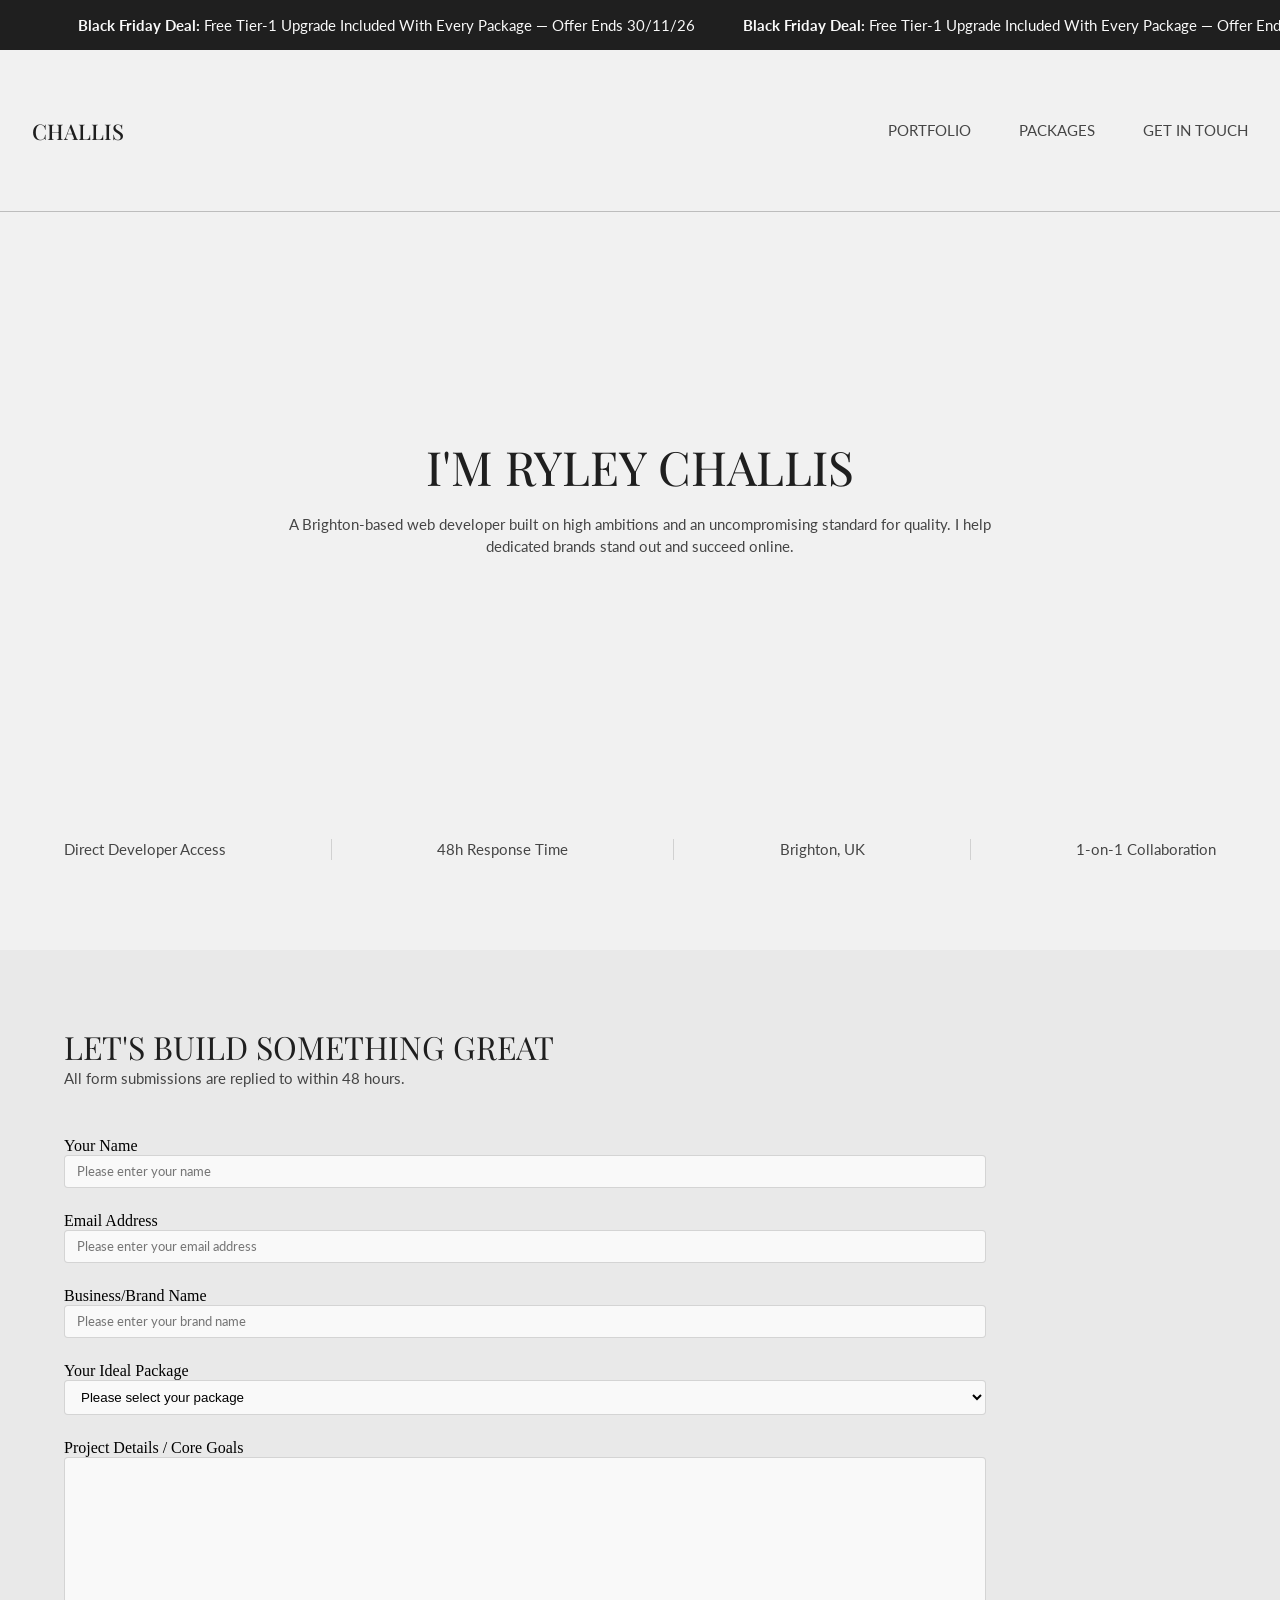
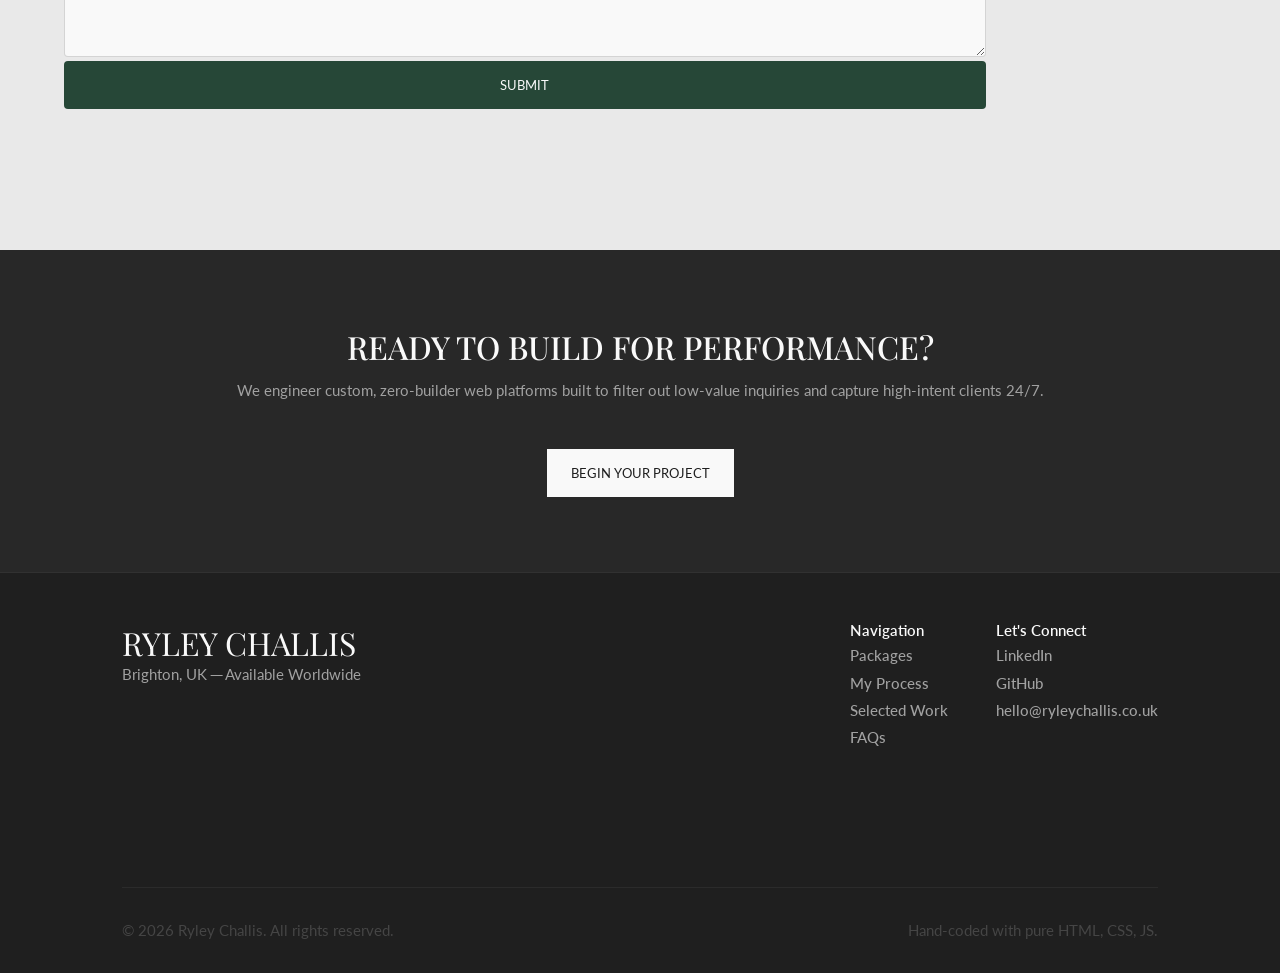
==== commit 5919c2b1: "Change Christmas Deal to Black Friday deal" ====
--- a/contact.html
+++ b/contact.html
@@ -4,7 +4,6 @@
     <meta charset="UTF-8">
     <meta name="viewport" content="width=device-width, initial-scale=1.0">
     <title>Get in Touch | Ryley Challis</title>
-
     <link rel="preconnect" href="https://fonts.googleapis.com">
     <link rel="preconnect" href="https://fonts.gstatic.com" crossorigin>
     <link href="https://fonts.googleapis.com/css2?family=Lato:ital,wght@0,100;0,300;0,400;0,700;0,900;1,100;1,300;1,400;1,700;1,900&family=Playfair+Display:ital,wght@0,400..900;1,400..900&display=swap" rel="stylesheet">
@@ -59,9 +58,9 @@
         </div>
         <div id="announcement">
             <div class="row-container">
-                <span><b>Christmas Deal:</b> Free Tier-1 Upgrade Included With Every Package — Offer Ends 01/01/27</span>
-                <span><b>Christmas Deal:</b> Free Tier-1 Upgrade Included With Every Package — Offer Ends 01/01/27</span>
-                <span><b>Christmas Deal:</b> Free Tier-1 Upgrade Included With Every Package — Offer Ends 01/01/27</span>
+                <span><b>Black Friday Deal: </b>Free Tier-1 Upgrade Included With Every Package — Offer Ends 30/11/26</span>
+                <span><b>Black Friday Deal: </b>Free Tier-1 Upgrade Included With Every Package — Offer Ends 30/11/26</span>
+                <span><b>Black Friday Deal: </b>Free Tier-1 Upgrade Included With Every Package — Offer Ends 30/11/26</span>
             </div>
         </div>
         <nav>
@@ -105,20 +104,20 @@
                 <form method="post" id="contact-form">
                     <div class="form-container">
                         <div class="form-group">
-                            <label for="firstname">Your Name</label>
-                            <input type="text" name="client_name" placeholder="Please enter your name" required>
+                            <label for="client_name">Your Name</label>
+                            <input name="client_name" id="client_name" placeholder="Please enter your name" required>
                         </div>
                         <div class="form-group">
-                            <label for="emailaddress">Email Address</label>
-                            <input type="email" name="client_email" placeholder="Please enter your email address" required>
+                            <label for="client_email">Email Address</label>
+                            <input type="email" id="client_email" name="client_email" placeholder="Please enter your email address" required>
                         </div>
                         <div class="form-group">
-                            <label for="brandname">Business/Brand Name</label>
-                            <input type="text" name="brand_name" placeholder="Please enter your brand name" required>
+                            <label for="brand_name">Business/Brand Name</label>
+                            <input name="brand_name" id="brand_name" placeholder="Please enter your brand name" required>
                         </div>
                         <div class="form-group">
                             <label for="package">Your Ideal Package</label>
-                            <select name="selected_package" required>
+                            <select name="selected_package" id="package" required>
                                 <option value="" disabled selected>Please select your package</option>
                                 <option value="launch (2500)">Launch Pad (£2,500+)</option>
                                 <option value="business (5500)">Business Suite (£5,500+)</option>
@@ -127,7 +126,7 @@
                         </div>
                         <div class="form-group">
                             <label for="projectgoals">Project Details / Core Goals</label>
-                            <textarea type="text" name="project_details"></textarea>
+                            <textarea name="project_details" id="projectgoals"></textarea>
                         </div>
                     </div>
                     <button id="submit-btn" type="submit" aria-label="Submit contact form">Submit</button>
@@ -180,8 +179,18 @@
         if (window.history.replaceState) {
             window.history.replaceState(null, null, window.location.href);
         }
+        
+        window.addEventListener('DOMContentLoaded', () => {
+        const path = window.location.pathname;
+        
+        if (path.endsWith('.html')) {
+            const cleanPath = path.slice(0, -5);
+            
+            window.history.replaceState({}, '', cleanPath + window.location.search + window.location.hash);
+        }
+        });
     </script>
-    <script src="data/script.js"></script>
+    <script src="data/script.js" defer></script>
     <script src="data/contact.js" defer></script>
 </body>
 </html>
--- a/css/styles.css
+++ b/css/styles.css
@@ -19,6 +19,18 @@
 body.no-scroll,
 html.no-scroll {
   overflow: hidden;
+}
+
+.reveal-delay-1 { transition-delay: 0.1s; }
+.reveal-delay-2 { transition-delay: 0.2s; }
+.reveal-delay-3 { transition-delay: 0.3s; }
+
+@media (prefers-reduced-motion: reduce) {
+    .reveal {
+        opacity: 1;
+        transform: none;
+        transition: none;
+    }
 }
 
 section {
@@ -280,7 +292,7 @@
         justify-content: space-between;
         align-items: flex-start;
 
-        max-width: 450px;
+        max-width: 500px;
 
         li.addon-feature {
             font-weight: bold;
@@ -291,6 +303,9 @@
             font-size: 0.9rem;
             padding: 0.8rem 1.4rem;
             text-align: center;
+        }
+        div.reveal {
+            width: 100%;
         }
     }
 
@@ -323,12 +338,16 @@
             text-transform: uppercase;
             cursor: pointer;
             transition: background-color 0.3s ease;
-        }
-            &.active .retainer-block {
-                max-height: 900px;
-                padding: 0 0 0 48px;
-                overflow: auto;
-            }
+        
+            &:hover {
+                background-color: #e0e0e0 !important;
+            }
+        }
+        &.active .retainer-block {
+            max-height: 900px;
+            padding: 0 0 0 48px;
+            overflow: auto;
+        }
         
         .retainer-block {
             max-height: 0;
@@ -405,8 +424,8 @@
                     display: flex;
                     flex-direction: column;
 
-                    a.desktop-btn {
-                        margin-top: 24px;
+                    div.desktop-btn {
+                        margin-top:48px;
                     }
                 }
             }
@@ -510,6 +529,10 @@
                 text-transform: uppercase;
                 cursor: pointer;
                 transition: background-color 0.3s ease;
+
+                &:hover {
+                    background-color: #e0e0e0;
+                }
             }
             .faq-answer {
                 max-height: 0;
@@ -687,6 +710,7 @@
         }
         p.subtitle {
             padding-bottom: 48px;
+            margin-left: 0;
         }
         form {
             max-width: 100%;
@@ -811,4 +835,39 @@
     display: flex;
     flex-direction: column;
     justify-content: space-between;
-}+}
+
+.reveal {
+    opacity: 0;
+    transform: translateY(30px);
+    transition: opacity 0.8s cubic-bezier(0.16, 1, 0.3, 1), 
+                transform 0.8s cubic-bezier(0.16, 1, 0.3, 1);
+    will-change: opacity, transform;
+}
+
+.reveal.is-visible {
+    opacity: 1;
+    transform: translateY(0);
+}
+
+a.reveal {
+  display: inline-block; /* Or inline-flex if your buttons contain icons */
+}
+
+.reveal-delay-05 { transition-delay: 0.05s; }
+.reveal-delay-1 { transition-delay: 0.1s; }
+.reveal-delay-2 { transition-delay: 0.2s; }
+.reveal-delay-3 { transition-delay: 0.3s; }
+.reveal-delay-4 { transition-delay: 0.4s; }
+.reveal-delay-5 { transition-delay: 0.5s; }
+.reveal-delay-6 { transition-delay: 0.6s; }
+.reveal-delay-7 { transition-delay: 0.7s; }
+.reveal-delay-8 { transition-delay: 0.8s; }
+.reveal-delay-9 { transition-delay: 0.9s; }
+.reveal-delay-10 { transition-delay: 1s; }
+.reveal-delay-11 { transition-delay: 1.1s; }
+.reveal-delay-12 { transition-delay: 1.2s; }
+.reveal-delay-13 { transition-delay: 1.3s; }
+.reveal-delay-14 { transition-delay: 1.4s; }
+.reveal-delay-15 { transition-delay: 1.5s; }
+.reveal-delay-16 { transition-delay: 1.6s; }
--- a/css/nav.css
+++ b/css/nav.css
@@ -1,6 +1,6 @@
 #announcement {
     width: 100%;
-    background-color: var(--green);
+    background-color: var(--black);
     color: var(--white);
     padding: 16px;
 
--- a/css/styles.css
+++ b/css/styles.css
@@ -19,6 +19,18 @@
 body.no-scroll,
 html.no-scroll {
   overflow: hidden;
+}
+
+.reveal-delay-1 { transition-delay: 0.1s; }
+.reveal-delay-2 { transition-delay: 0.2s; }
+.reveal-delay-3 { transition-delay: 0.3s; }
+
+@media (prefers-reduced-motion: reduce) {
+    .reveal {
+        opacity: 1;
+        transform: none;
+        transition: none;
+    }
 }
 
 section {
@@ -280,7 +292,7 @@
         justify-content: space-between;
         align-items: flex-start;
 
-        max-width: 450px;
+        max-width: 500px;
 
         li.addon-feature {
             font-weight: bold;
@@ -291,6 +303,9 @@
             font-size: 0.9rem;
             padding: 0.8rem 1.4rem;
             text-align: center;
+        }
+        div.reveal {
+            width: 100%;
         }
     }
 
@@ -323,12 +338,16 @@
             text-transform: uppercase;
             cursor: pointer;
             transition: background-color 0.3s ease;
-        }
-            &.active .retainer-block {
-                max-height: 900px;
-                padding: 0 0 0 48px;
-                overflow: auto;
-            }
+        
+            &:hover {
+                background-color: #e0e0e0 !important;
+            }
+        }
+        &.active .retainer-block {
+            max-height: 900px;
+            padding: 0 0 0 48px;
+            overflow: auto;
+        }
         
         .retainer-block {
             max-height: 0;
@@ -405,8 +424,8 @@
                     display: flex;
                     flex-direction: column;
 
-                    a.desktop-btn {
-                        margin-top: 24px;
+                    div.desktop-btn {
+                        margin-top:48px;
                     }
                 }
             }
@@ -510,6 +529,10 @@
                 text-transform: uppercase;
                 cursor: pointer;
                 transition: background-color 0.3s ease;
+
+                &:hover {
+                    background-color: #e0e0e0;
+                }
             }
             .faq-answer {
                 max-height: 0;
@@ -687,6 +710,7 @@
         }
         p.subtitle {
             padding-bottom: 48px;
+            margin-left: 0;
         }
         form {
             max-width: 100%;
@@ -811,4 +835,39 @@
     display: flex;
     flex-direction: column;
     justify-content: space-between;
-}+}
+
+.reveal {
+    opacity: 0;
+    transform: translateY(30px);
+    transition: opacity 0.8s cubic-bezier(0.16, 1, 0.3, 1), 
+                transform 0.8s cubic-bezier(0.16, 1, 0.3, 1);
+    will-change: opacity, transform;
+}
+
+.reveal.is-visible {
+    opacity: 1;
+    transform: translateY(0);
+}
+
+a.reveal {
+  display: inline-block; /* Or inline-flex if your buttons contain icons */
+}
+
+.reveal-delay-05 { transition-delay: 0.05s; }
+.reveal-delay-1 { transition-delay: 0.1s; }
+.reveal-delay-2 { transition-delay: 0.2s; }
+.reveal-delay-3 { transition-delay: 0.3s; }
+.reveal-delay-4 { transition-delay: 0.4s; }
+.reveal-delay-5 { transition-delay: 0.5s; }
+.reveal-delay-6 { transition-delay: 0.6s; }
+.reveal-delay-7 { transition-delay: 0.7s; }
+.reveal-delay-8 { transition-delay: 0.8s; }
+.reveal-delay-9 { transition-delay: 0.9s; }
+.reveal-delay-10 { transition-delay: 1s; }
+.reveal-delay-11 { transition-delay: 1.1s; }
+.reveal-delay-12 { transition-delay: 1.2s; }
+.reveal-delay-13 { transition-delay: 1.3s; }
+.reveal-delay-14 { transition-delay: 1.4s; }
+.reveal-delay-15 { transition-delay: 1.5s; }
+.reveal-delay-16 { transition-delay: 1.6s; }
--- a/css/nav.css
+++ b/css/nav.css
@@ -1,6 +1,6 @@
 #announcement {
     width: 100%;
-    background-color: var(--green);
+    background-color: var(--black);
     color: var(--white);
     padding: 16px;
 
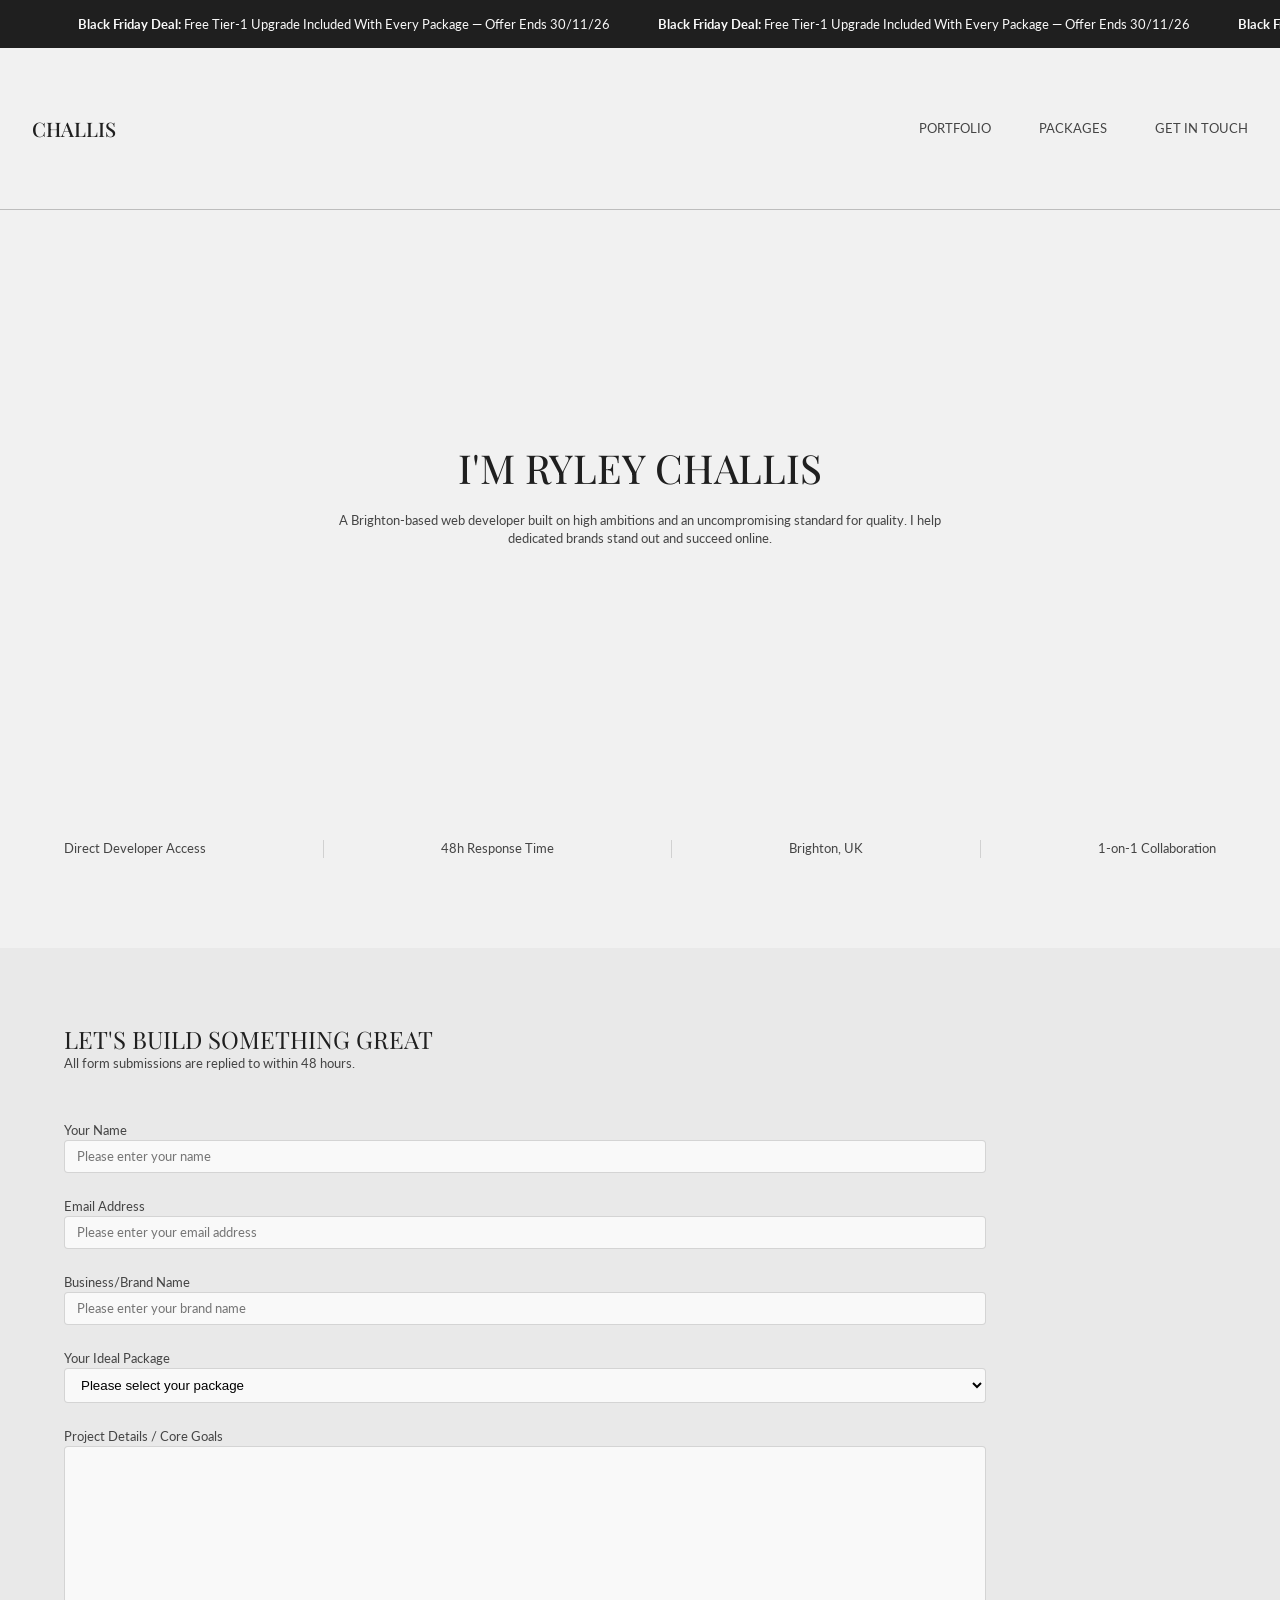
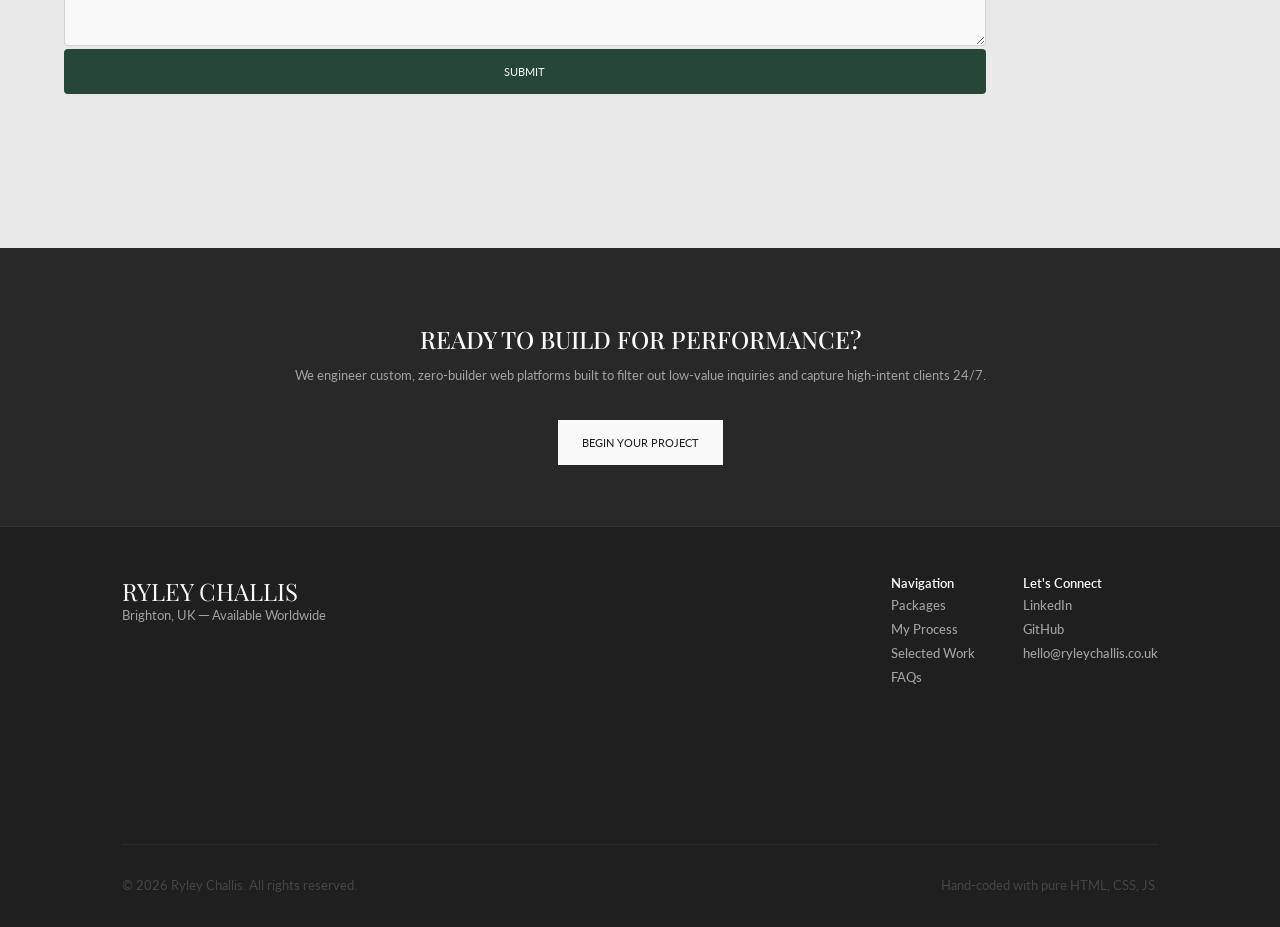
==== commit c1eecf8e: "Add .reveal effects to all HTML pages" ====
--- a/contact.html
+++ b/contact.html
@@ -76,22 +76,22 @@
     <main id="contact-page">
         <section id="hero">
             <div class="container">
-                <h1>I'm Ryley Challis</h1>
-                <p>A Brighton-based web developer built on high ambitions and an uncompromising standard for quality. I help dedicated brands stand out and succeed online.</p>
+                <h1 class="reveal reveal-delay-05">I'm Ryley Challis</h1>
+                <p class="reveal reveal-delay-2">A Brighton-based web developer built on high ambitions and an uncompromising standard for quality. I help dedicated brands stand out and succeed online.</p>
                 <div class="hero-stats">
-                    <div class="stat-item">
+                    <div class="stat-item reveal reveal-delay-5">
                         <p>Direct Developer Access</p>
                     </div>
                     <div class="stat-divider"></div>
-                    <div class="stat-item">
+                    <div class="stat-item reveal reveal-delay-6">
                         <p>48h Response Time</p>
                     </div>
                     <div class="stat-divider"></div>
-                    <div class="stat-item">
+                    <div class="stat-item reveal reveal-delay-7">
                         <p>Brighton, UK</p>
                     </div>
                     <div class="stat-divider"></div>
-                    <div class="stat-item">
+                    <div class="stat-item reveal reveal-delay-8">
                         <p>1-on-1 Collaboration</p>
                     </div>
                 </div>
@@ -99,23 +99,23 @@
         </section>
         <section id="form">
             <div class="container">
-                <h2>Let's Build Something Great</h2>
-                <p class="subtitle">All form submissions are replied to within 48 hours.</p>
+                <h2 class="reveal reveal-delay-05">Let's Build Something Great</h2>
+                <p class="subtitle reveal reveal-delay-1">All form submissions are replied to within 48 hours.</p>
                 <form method="post" id="contact-form">
                     <div class="form-container">
-                        <div class="form-group">
+                        <div class="form-group reveal reveal-delay-1">
                             <label for="client_name">Your Name</label>
                             <input name="client_name" id="client_name" placeholder="Please enter your name" required>
                         </div>
-                        <div class="form-group">
+                        <div class="form-group reveal reveal-delay-2">
                             <label for="client_email">Email Address</label>
                             <input type="email" id="client_email" name="client_email" placeholder="Please enter your email address" required>
                         </div>
-                        <div class="form-group">
+                        <div class="form-group reveal reveal-delay-3">
                             <label for="brand_name">Business/Brand Name</label>
                             <input name="brand_name" id="brand_name" placeholder="Please enter your brand name" required>
                         </div>
-                        <div class="form-group">
+                        <div class="form-group reveal reveal-delay-4">
                             <label for="package">Your Ideal Package</label>
                             <select name="selected_package" id="package" required>
                                 <option value="" disabled selected>Please select your package</option>
@@ -124,21 +124,25 @@
                                 <option value="bespoke (8250)">Bespoke Suite (£8,250+)</option>
                             </select>
                         </div>
-                        <div class="form-group">
+                        <div class="form-group reveal reveal-delay-5">
                             <label for="projectgoals">Project Details / Core Goals</label>
                             <textarea name="project_details" id="projectgoals"></textarea>
                         </div>
                     </div>
-                    <button id="submit-btn" type="submit" aria-label="Submit contact form">Submit</button>
+                    <div class="reveal reveal-delay-7">
+                        <button id="submit-btn" type="submit" aria-label="Submit contact form">Submit</button>
+                    </div>
                 </form>
             </div>
         </section>
     </main>
     <section id="final">
         <div class="container">
-            <h2>Ready to Build for Performance?</h2>
-            <p>We engineer custom, zero-builder web platforms built to filter out low-value inquiries and capture high-intent clients 24/7.</p>
-            <a class="btn-tertiary" href="">Begin Your Project</a>
+            <h2 class="reveal reveal-delay-05">Ready to Build for Performance?</h2>
+            <p class="reveal reveal-delay-2">We engineer custom, zero-builder web platforms built to filter out low-value inquiries and capture high-intent clients 24/7.</p>
+            <div class="reveal reveal-delay-4">
+                <a class="btn-tertiary" href="">Begin Your Project</a>
+            </div>
         </div>
     </section>
     </main>
--- a/css/styles.css
+++ b/css/styles.css
@@ -112,7 +112,8 @@
     margin: 0;
 }
 
-p {
+p,
+label {
     font-size: var(--fs-p);
     font-family: var(--ff-body);
     font-weight: 400;
@@ -120,6 +121,10 @@
     margin: 0;
     line-height: 1.4;
     letter-spacing: 3%;
+}
+
+label {
+    letter-spacing: normal;
 }
 
 ul {
@@ -162,12 +167,12 @@
     --bg-two: #e9e9e9;
     --green: #264737;
 
-    --fs-h1: clamp(2.2rem, 6vw, 2.95rem);
-    --fs-h2: clamp(1.8rem, 4.5vw, 2rem);
-    --fs-h3: clamp(1.215rem, 2.45vw, 1.35rem);
+    --fs-h1: clamp(2rem, 6vw, 2.5rem);
+    --fs-h2: clamp(1.4rem, 4.5vw, 1.5rem);
+    --fs-h3: clamp(1.155rem, 2vw, 1.25rem);
     --fs-h4: clamp(1rem, 2.15vw, 1.15rem);
-    --fs-p: clamp(0.9rem, 2vw, 0.95rem);
-    --fs-btn: clamp(0.7rem, 1vw, 0.8rem);
+    --fs-p: clamp(0.7rem, 2vw, 0.8rem);
+    --fs-btn: clamp(0.6rem, 1vw, 0.7rem);
 
     --ff-heading: 'Playfair Display', serif;
     --ff-body: 'Lato', sans-serif;
@@ -202,8 +207,6 @@
         }
 
         p {
-            max-width: clamp(70%, 72.5vw, 95%);
-
             a {
                 color: inherit;
                 font-weight: 600;
@@ -585,7 +588,7 @@
         text-align: center;
     }
 
-    a {
+    div.reveal {
         margin: 48px auto 0 auto;
     }
 }
@@ -668,7 +671,6 @@
     
     .main-wrapper {
         gap: 24px;
-        align-items: flex-start;
 
         .container {
             gap: 24px;
--- a/css/styles.css
+++ b/css/styles.css
@@ -112,7 +112,8 @@
     margin: 0;
 }
 
-p {
+p,
+label {
     font-size: var(--fs-p);
     font-family: var(--ff-body);
     font-weight: 400;
@@ -120,6 +121,10 @@
     margin: 0;
     line-height: 1.4;
     letter-spacing: 3%;
+}
+
+label {
+    letter-spacing: normal;
 }
 
 ul {
@@ -162,12 +167,12 @@
     --bg-two: #e9e9e9;
     --green: #264737;
 
-    --fs-h1: clamp(2.2rem, 6vw, 2.95rem);
-    --fs-h2: clamp(1.8rem, 4.5vw, 2rem);
-    --fs-h3: clamp(1.215rem, 2.45vw, 1.35rem);
+    --fs-h1: clamp(2rem, 6vw, 2.5rem);
+    --fs-h2: clamp(1.4rem, 4.5vw, 1.5rem);
+    --fs-h3: clamp(1.155rem, 2vw, 1.25rem);
     --fs-h4: clamp(1rem, 2.15vw, 1.15rem);
-    --fs-p: clamp(0.9rem, 2vw, 0.95rem);
-    --fs-btn: clamp(0.7rem, 1vw, 0.8rem);
+    --fs-p: clamp(0.7rem, 2vw, 0.8rem);
+    --fs-btn: clamp(0.6rem, 1vw, 0.7rem);
 
     --ff-heading: 'Playfair Display', serif;
     --ff-body: 'Lato', sans-serif;
@@ -202,8 +207,6 @@
         }
 
         p {
-            max-width: clamp(70%, 72.5vw, 95%);
-
             a {
                 color: inherit;
                 font-weight: 600;
@@ -585,7 +588,7 @@
         text-align: center;
     }
 
-    a {
+    div.reveal {
         margin: 48px auto 0 auto;
     }
 }
@@ -668,7 +671,6 @@
     
     .main-wrapper {
         gap: 24px;
-        align-items: flex-start;
 
         .container {
             gap: 24px;
